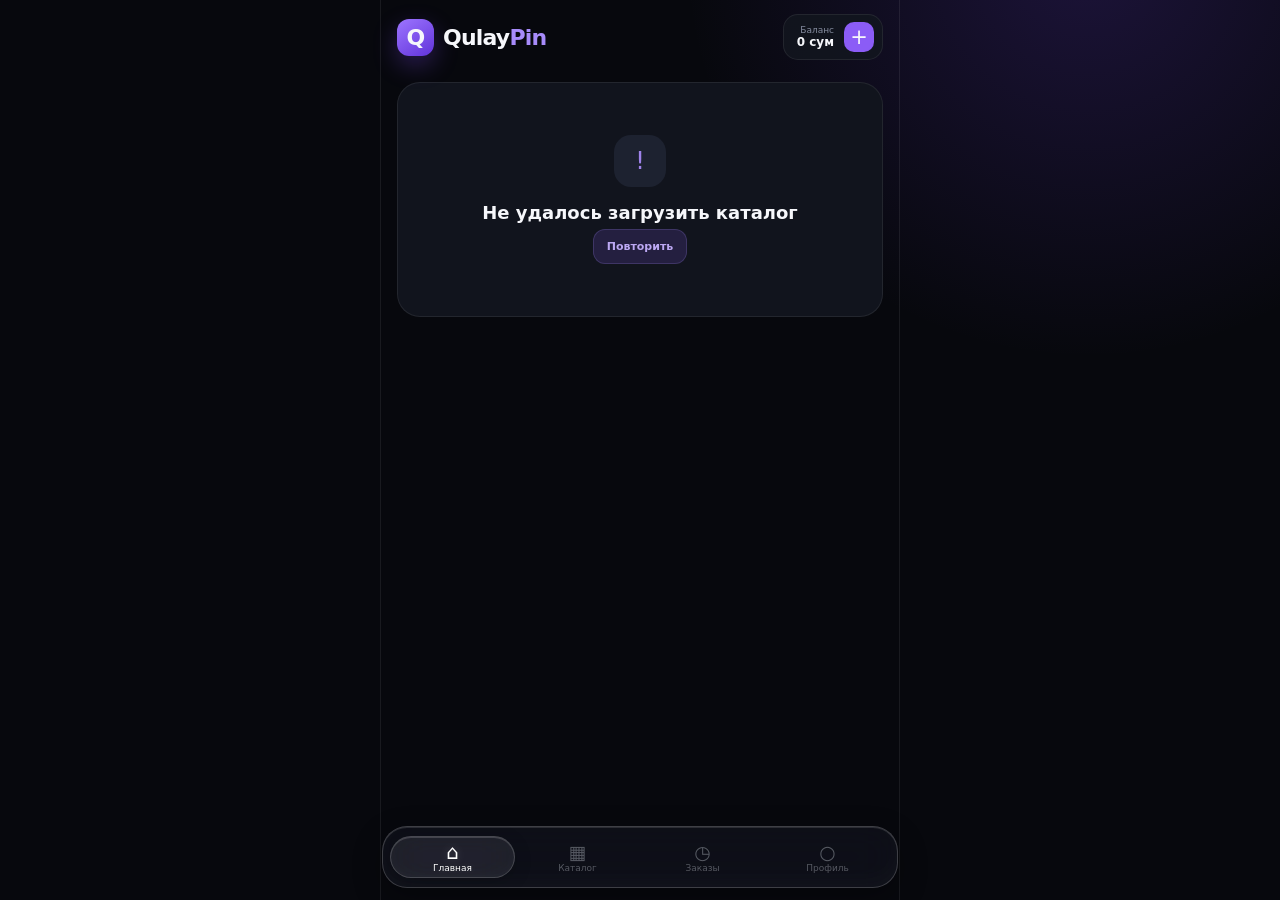
==== static/index.html @ 99e58afe "Initial QulayPin" ====
<!doctype html>
<html lang="ru">
<head>
  <meta charset="UTF-8">
  <meta name="viewport" content="width=device-width,initial-scale=1,maximum-scale=1,user-scalable=no,viewport-fit=cover">
  <meta name="theme-color" content="#07080d">
  <title>QulayPin — игровые пополнения</title>
  <link rel="stylesheet" href="/static/styles.css">
  <link rel="stylesheet" href="/static/navigation.css">
  <link rel="stylesheet" href="/static/animations.css">
  <link rel="stylesheet" href="/static/game-detail.css">
  <link rel="stylesheet" href="/static/checkout.css">
  <link rel="stylesheet" href="/static/profile.css">
  <link rel="stylesheet" href="/static/profile-motion.css">
  <link rel="stylesheet" href="/static/promo-referral.css">
  <link rel="stylesheet" href="/static/mobile-store.css">
  <script src="https://telegram.org/js/telegram-web-app.js"></script>
</head>
<body>
  <div class="app-shell">
    <header class="topbar" id="topbar">
      <button class="brand" data-route="home" aria-label="QulayPin, на главную"><span class="brand-mark">Q</span><span>Qulay<span>Pin</span></span></button>
      <div class="balance-mini"><div><small>Баланс</small><strong id="headerBalance">0 сум</strong></div><button class="add-balance" data-route="topup" aria-label="Пополнить баланс">+</button></div>
    </header>
    <main id="app" aria-live="polite"></main>
    <nav class="bottom-nav" id="bottomNav" aria-label="Основная навигация">
      <span class="nav-bubble" aria-hidden="true"></span>
      <button class="nav-btn active" data-route="home"><span class="nav-icon">⌂</span><small>Главная</small></button>
      <button class="nav-btn" data-route="catalog"><span class="nav-icon">▦</span><small>Каталог</small></button>
      <button class="nav-btn" data-route="orders"><span class="nav-icon">◷</span><small>Заказы</small></button>
      <button class="nav-btn" data-route="profile"><span class="nav-icon">○</span><small>Профиль</small></button>
    </nav>
  </div>
  <div id="toast" class="toast" role="status"></div>
  <script src="/static/app.js"></script>
</body>
</html>
---- static/styles.css ----
:root{--bg:#07080d;--panel:#11141d;--panel2:#171b27;--line:rgba(255,255,255,.075);--text:#f6f7fb;--muted:#858c9f;--purple:#8b5cf6;--green:#39d98a;--safe:env(safe-area-inset-bottom,0px)}*{box-sizing:border-box}html{background:var(--bg)}body{margin:0;min-width:300px;min-height:100vh;background:radial-gradient(circle at 85% -5%,rgba(112,64,232,.2),transparent 28%),var(--bg);color:var(--text);font-family:Inter,system-ui,-apple-system,"Segoe UI",sans-serif;-webkit-font-smoothing:antialiased}button,input{font:inherit}button{color:inherit;cursor:pointer}.app-shell{max-width:540px;min-height:100vh;margin:auto;padding:calc(14px + env(safe-area-inset-top,0px)) 16px calc(104px + var(--safe))}.topbar{display:flex;align-items:center;justify-content:space-between;margin-bottom:22px}.topbar[hidden],.bottom-nav[hidden]{display:none}.brand{display:flex;align-items:center;gap:9px;padding:0;border:0;background:none;font-size:22px;font-weight:850;letter-spacing:-.8px}.brand>span:last-child>span{color:#a78bfa}.brand-mark{display:grid;width:37px;height:37px;place-items:center;border-radius:12px;background:linear-gradient(145deg,#9d75ff,#6133da);box-shadow:0 9px 25px #7d4cf14d}.balance-mini{display:flex;align-items:center;gap:10px;padding:7px 8px 7px 13px;border:1px solid var(--line);border-radius:15px;background:#13161fd1}.balance-mini div{display:flex;flex-direction:column;align-items:flex-end}.balance-mini small{font-size:9px;color:var(--muted)}.balance-mini strong{font-size:12px}.add-balance{width:30px;height:30px;border:0;border-radius:10px;background:var(--purple);font-size:21px}.page{animation:page-in .22s ease}.hero{position:relative;min-height:225px;overflow:hidden;padding:24px 21px;border:1px solid #9774ff2e;border-radius:28px;background:linear-gradient(125deg,#171b28,#121522 54%,#251947);box-shadow:0 24px 65px #0005}.hero-content{position:relative;z-index:2;max-width:72%}.pill{display:inline-flex;padding:6px 9px;border:1px solid #ffffff17;border-radius:99px;background:#ffffff0e;color:#c8c4da;font-size:9px;font-weight:800;letter-spacing:.1em}.hero h1{margin:17px 0 8px;font-size:34px;line-height:.97;letter-spacing:-1.7px}.hero h1 em{color:#ad91ff;font-style:normal}.hero p{max-width:205px;margin:0;color:#a5aabd;font-size:12px;line-height:1.45}.hero-action{display:flex;align-items:center;gap:4px;margin-top:19px;padding:0;border:0;background:none;color:#c1adff;font-size:12px;font-weight:750}.hero-action svg{width:16px}.hero-art{position:absolute;inset:0 0 0 58%}.hero-q{position:absolute;right:21px;bottom:29px;display:grid;width:83px;height:83px;place-items:center;border:1px solid #ffffff2e;border-radius:28px;background:linear-gradient(145deg,#9c72ff,#5830d2);box-shadow:0 24px 50px #592dcc7a;font-size:43px;font-weight:900;transform:rotate(7deg)}.orb{position:absolute;border-radius:50%}.orb-one{width:145px;height:145px;right:-38px;top:-32px;background:#754df53b}.orb-two{width:42px;height:42px;left:2px;top:50px;background:#448dff30}.section-heading{display:flex;align-items:flex-end;justify-content:space-between;margin:27px 2px 14px}.section-heading.compact{margin-top:25px}.section-heading span,.page-heading>span,.sub-header small,.currency-card small{color:#777f95;font-size:9px;font-weight:850;letter-spacing:.16em}.section-heading h2{margin:4px 0 0;font-size:22px}.section-heading button{padding:7px;border:0;background:none;color:#a88bff;font-size:12px;font-weight:700}.catalog-grid{display:grid;grid-template-columns:repeat(2,minmax(0,1fr));gap:12px}.game-card{min-width:0;padding:9px;border:1px solid var(--line);border-radius:22px;background:linear-gradient(#141824,#0f121a);text-align:left;box-shadow:0 13px 30px #0003;transition:.16s}.game-card:active{transform:scale(.975);border-color:#8b5cf680}.game-cover{position:relative;height:118px;overflow:hidden;border-radius:16px;background:linear-gradient(135deg,#242b40,#11151e)}.game-cover:before{content:"";position:absolute;inset:0;background:radial-gradient(circle at 80% 10%,#8b5cf68c,transparent 45%),linear-gradient(140deg,#1c2640,#161224)}.game-cover img{position:absolute;z-index:2;width:100%;height:100%;object-fit:cover;opacity:0;transition:.25s}.game-cover.loaded img{opacity:1}.game-cover.loaded .cover-fallback{display:none}.cover-fallback{position:absolute;z-index:1;inset:0;display:flex;flex-direction:column;align-items:center;justify-content:center}.cover-fallback b{max-width:90%;font-size:17px;font-weight:900;text-align:center}.cover-fallback span{margin-top:4px;color:#9485bc;font-size:7px;letter-spacing:.22em}.game-card-info{display:flex;align-items:center;justify-content:space-between;padding:12px 3px 4px}.game-card-info>span{display:flex;min-width:0;flex-direction:column}.game-card-info strong{overflow:hidden;font-size:13px;text-overflow:ellipsis;white-space:nowrap}.game-card-info small{margin-top:3px;color:var(--muted);font-size:10px}.game-card-info i{display:grid;flex:0 0 27px;height:27px;place-items:center;border-radius:9px;background:#1c2130;color:#9b83e8}.game-card-info svg,.hero-action svg,.menu-list svg{width:15px;fill:none;stroke:currentColor;stroke-width:2}.trust-strip,.safe-card{display:flex;align-items:center;gap:12px;margin-top:18px;padding:15px;border:1px solid #39d98a1f;border-radius:18px;background:#39d98a0b}.trust-strip>span,.safe-card>span{display:grid;flex:0 0 38px;height:38px;place-items:center;border-radius:13px;background:#39d98a1c;color:var(--green)}.trust-strip svg,.safe-card svg{width:20px;fill:none;stroke:currentColor;stroke-width:1.8}.trust-strip div,.currency-card>div:last-child{display:flex;flex-direction:column}.trust-strip strong,.safe-card strong{font-size:12px}.trust-strip small,.safe-card p{margin:3px 0 0;color:var(--muted);font-size:9px}.page-heading{margin:7px 2px 23px}.page-heading h1,.sub-header h1{margin:4px 0 3px;font-size:29px;letter-spacing:-1px}.page-heading p{margin:0;color:var(--muted);font-size:12px}.sub-header{display:flex;align-items:center;gap:13px;margin:4px 0 19px}.sub-header h1{font-size:23px}.back-btn{display:grid;width:42px;height:42px;place-items:center;border:1px solid var(--line);border-radius:14px;background:var(--panel)}.back-btn svg{width:20px;fill:none;stroke:currentColor;stroke-width:2}.detail-page>.game-cover.large{height:218px;border:1px solid var(--line);border-radius:26px}.game-cover.large .cover-fallback b{font-size:31px}.currency-card{display:flex;align-items:center;gap:13px;margin-top:13px;padding:15px;border:1px solid var(--line);border-radius:19px;background:var(--panel)}.currency-icon{display:grid;flex:0 0 45px;height:45px;place-items:center;border-radius:15px;background:linear-gradient(145deg,#7545eb,#4f32a9);font-size:21px}.currency-card strong{margin-top:2px;font-size:14px}.currency-card p{margin:3px 0 0;color:var(--muted);font-size:10px}.package-grid{display:grid;grid-template-columns:1fr 1fr;gap:10px}.package{position:relative;min-height:82px;padding:14px;border:1px solid var(--line);border-radius:17px;background:var(--panel);text-align:left}.package strong,.package small{display:block}.package strong{padding-right:20px;font-size:13px}.package small{margin-top:7px;color:#9ba2b4;font-size:11px}.package.selected{border-color:#9b73ff;background:#7f4df130;box-shadow:inset 0 0 0 1px #8357eb}.package-check{position:absolute;right:10px;top:10px;display:none;width:20px;height:20px;place-items:center;border-radius:50%;background:var(--purple)}.package.selected .package-check{display:grid}.package-check svg{width:12px;fill:none;stroke:#fff;stroke-width:3}.safe-card{margin:17px 0;border-color:var(--line);background:#0e1218}.safe-card p{line-height:1.4}.primary{display:flex;width:100%;align-items:center;justify-content:space-between;padding:17px 18px;border:0;border-radius:17px;background:linear-gradient(135deg,#9569ff,#6939df);box-shadow:0 14px 35px #6036d545;font-size:14px;font-weight:850}.primary span{font-size:11px;opacity:.8}.primary:disabled{background:#1b1f2a;box-shadow:none;color:#62697a}.order-summary{display:flex;align-items:center;gap:13px;padding:10px;border:1px solid var(--line);border-radius:20px;background:var(--panel)}.order-summary .game-cover{flex:0 0 76px;height:76px}.order-summary>div:last-child{display:flex;min-width:0;flex-direction:column}.order-summary small{color:var(--muted);font-size:10px}.order-summary strong{margin:3px 0;font-size:15px}.order-summary span{color:#b89fff;font-size:12px;font-weight:750}.form-section{margin-top:22px}.form-section>label{display:block;margin-bottom:9px;font-size:12px;font-weight:800}.form-section input{width:100%;padding:16px;border:1px solid var(--line);outline:0;border-radius:16px;background:#0e1119;color:#fff;font-size:15px}.form-section input:focus{border-color:#895def;box-shadow:0 0 0 3px #895def1a}.form-section input.invalid{border-color:#ef5f73}.form-section>p{margin:7px 3px 0;color:#72798b;font-size:9px}.payment-list{display:flex;flex-direction:column;gap:8px}.payment-method{display:flex;align-items:center;padding:12px;border:1px solid var(--line);border-radius:16px;background:var(--panel);text-align:left}.payment-method>b{display:grid;width:43px;height:35px;place-items:center;border-radius:10px;background:#202535;color:#c3b4ed;font-size:10px}.payment-method>span{display:flex;flex:1;flex-direction:column;margin-left:11px;font-size:12px;font-weight:750}.payment-method small{margin-top:2px;color:var(--muted);font-size:9px}.payment-method i{display:grid;width:21px;height:21px;place-items:center;border:1px solid #3a3f4e;border-radius:50%}.payment-method i svg{display:none;width:12px;fill:none;stroke:#fff;stroke-width:3}.payment-method.selected{border-color:#7650d5;background:#7045d31c}.payment-method.selected i{border-color:var(--purple);background:var(--purple)}.payment-method.selected i svg{display:block}.total-row{display:flex;align-items:center;justify-content:space-between;margin:22px 1px 12px}.total-row span{color:var(--muted);font-size:12px}.total-row strong{font-size:22px}.demo-note{text-align:center;color:#646b7d;font-size:9px}.orders-list{display:flex;flex-direction:column;gap:11px}.order-card{padding:16px;border:1px solid var(--line);border-radius:20px;background:linear-gradient(145deg,#141823,#10131b)}.order-head,.order-package,.order-meta{display:flex;align-items:center;justify-content:space-between;gap:10px}.order-head>span{color:#6f778a;font-size:9px;font-weight:800}.status{padding:5px 8px;border-radius:99px;background:#ffb4541a;color:#ffb454;font-size:9px}.status-completed,.status-paid{background:#39d98a1a;color:var(--green)}.status-cancelled,.status-failed{color:#ef6e80}.order-card h3{margin:15px 0 8px;font-size:16px}.order-package{padding:11px 0;border-block:1px solid var(--line);font-size:11px}.order-package span{color:#abb1bf}.order-meta{align-items:flex-end;padding-top:11px;color:#747b8e;font-size:9px}.order-meta span{display:flex;flex-direction:column}.order-meta b{margin-top:2px;color:#adb3c1}.profile-card{display:flex;align-items:center;gap:14px;padding:17px;border:1px solid var(--line);border-radius:22px;background:var(--panel)}.avatar{display:grid;flex:0 0 58px;height:58px;place-items:center;border-radius:19px;background:linear-gradient(145deg,#9870fa,#5732bf);font-size:24px;font-weight:900}.profile-card h2{margin:0;font-size:18px}.profile-card p,.profile-card small{display:block;margin:2px 0 0;color:var(--muted);font-size:10px}.wallet{display:flex;align-items:center;justify-content:space-between;margin-top:12px;padding:18px;border:1px solid #8056e638;border-radius:22px;background:linear-gradient(135deg,#181a28,#251b3d)}.wallet div{display:flex;flex-direction:column}.wallet small{color:#8a819e;font-size:9px}.wallet strong{font-size:22px}.wallet button,.secondary{padding:10px 13px;border:1px solid #a78bfa33;border-radius:12px;background:#8b5cf629;color:#bca8f3;font-size:11px;font-weight:750}.menu-list{overflow:hidden;margin-top:13px;border:1px solid var(--line);border-radius:21px}.menu-list button{display:flex;width:100%;align-items:center;padding:13px;border:0;border-bottom:1px solid var(--line);background:var(--panel);text-align:left}.menu-list button:last-child{border:0}.menu-list i{display:grid;width:36px;height:36px;place-items:center;border-radius:12px;background:#1b2030;color:#a78bfa;font-style:normal}.menu-list span{display:flex;flex:1;flex-direction:column;margin-left:11px}.menu-list strong{font-size:12px}.menu-list small{color:var(--muted);font-size:9px}.menu-list>button>svg{width:16px;color:#62697a}.app-version{text-align:center;margin-top:20px;color:#4e5565;font-size:9px}.bottom-nav{position:fixed;z-index:20;left:50%;bottom:calc(10px + var(--safe));display:grid;width:min(calc(100% - 24px),516px);grid-template-columns:repeat(4,1fr);padding:7px;border:1px solid var(--line);border-radius:21px;background:#10131be6;box-shadow:0 15px 45px #0007;backdrop-filter:blur(20px);transform:translateX(-50%)}.nav-btn{padding:6px 2px;border:0;border-radius:14px;background:none;color:#666e80}.nav-icon{display:block;height:21px;font-size:19px}.nav-btn small{font-size:9px}.nav-btn.active{background:#7d52e71f;color:#ae91fa}.empty-state{padding:52px 20px;text-align:center;border:1px solid var(--line);border-radius:23px;background:var(--panel)}.empty-state>div{display:grid;width:52px;height:52px;margin:auto;place-items:center;border-radius:17px;background:#1d2230;color:#9f83ea;font-size:24px}.empty-state h2{margin:15px 0 6px;font-size:18px}.empty-state p{margin:0 0 17px;color:var(--muted);font-size:11px}.skeleton{height:150px;border-radius:22px;background:linear-gradient(90deg,#11141d,#1b1f2b,#11141d);background-size:200%;animation:shimmer 1.2s infinite}.skeleton.short{height:80px;margin-top:12px}.toast{position:fixed;z-index:50;left:50%;bottom:calc(92px + var(--safe));max-width:calc(100% - 32px);padding:11px 15px;border:1px solid var(--line);border-radius:13px;background:#222633;box-shadow:0 15px 35px #0006;font-size:11px;opacity:0;pointer-events:none;transform:translate(-50%,15px);transition:.2s;white-space:nowrap}.toast.show{opacity:1;transform:translate(-50%,0)}svg{stroke-linecap:round;stroke-linejoin:round}@keyframes page-in{from{opacity:0;transform:translateY(4px)}}@keyframes shimmer{to{background-position:-200%}}@media(min-width:541px){.app-shell{border-inline:1px solid var(--line)}.game-cover{height:145px}.detail-page>.game-cover.large{height:270px}}@media(max-width:350px){.app-shell{padding-inline:12px}.hero{padding:20px 17px}.hero h1{font-size:30px}.game-cover{height:100px}.balance-mini div{display:none}}
---- static/navigation.css ----
/* Floating iOS-inspired Liquid Glass navigation. */
.app-shell{padding-bottom:calc(116px + var(--safe))}
.bottom-nav{--active-index:0;bottom:calc(12px + var(--safe));grid-template-columns:repeat(4,minmax(0,1fr));padding:7px;border-color:rgba(255,255,255,.2);border-radius:25px;background:rgba(19,22,31,.58);box-shadow:inset 0 1px 0 rgba(255,255,255,.12),inset 0 -8px 22px rgba(255,255,255,.025),0 10px 30px rgba(0,0,0,.28);-webkit-backdrop-filter:blur(20px) saturate(150%);backdrop-filter:blur(20px) saturate(150%);isolation:isolate}
.nav-bubble{position:absolute;z-index:-1;top:9px;bottom:9px;left:7px;width:calc((100% - 14px)/4);border:1px solid rgba(255,255,255,.18);border-radius:999px;background:rgba(255,255,255,.07);box-shadow:inset 0 1px 0 rgba(255,255,255,.16),inset 0 -5px 14px rgba(255,255,255,.025),0 4px 18px rgba(0,0,0,.18);-webkit-backdrop-filter:blur(18px) saturate(140%);backdrop-filter:blur(18px) saturate(140%);transform:translate3d(0,0,0);transform-origin:center;will-change:transform}
.nav-btn{position:relative;z-index:1;min-width:0;padding:7px 2px;border-radius:17px;color:rgba(228,232,241,.62);opacity:.55;transition:transform 320ms cubic-bezier(.16,1,.3,1),color 320ms ease,opacity 320ms ease,text-shadow 320ms ease}.nav-icon{height:22px;transition:transform 320ms cubic-bezier(.16,1,.3,1)}.nav-btn small{display:block;overflow:hidden;text-overflow:ellipsis;white-space:nowrap}.nav-btn.active{background:none;color:#fff;opacity:1;text-shadow:0 0 10px rgba(255,255,255,.2)}.nav-btn.active .nav-icon{transform:scale(1.05)}
---- static/animations.css ----
/* Lightweight shared motion system: compositor-only transforms and opacity. */
:root{--motion-fast:160ms;--motion-normal:260ms;--motion-slow:380ms;--motion-enter:cubic-bezier(.16,1,.3,1);--motion-standard:cubic-bezier(.2,.75,.25,1)}
button{transition:transform var(--motion-fast) var(--motion-enter),opacity var(--motion-fast) ease,filter var(--motion-fast) ease,background-color var(--motion-normal) ease,border-color var(--motion-normal) ease,box-shadow var(--motion-normal) ease;touch-action:manipulation}
button:active:not(:disabled){filter:brightness(.96);transform:scale(.975)}
.nav-btn:active:not(:disabled),.add-balance:active:not(:disabled){transform:scale(.96)}
.nav-btn:active:not(:disabled){transform:scale(.94)}
.stagger-item{opacity:0;animation:card-in 280ms cubic-bezier(.2,.75,.25,1) forwards;animation-delay:var(--stagger,0ms);will-change:transform,opacity}
.order-card{animation:order-in var(--motion-normal) var(--motion-enter) both;animation-delay:var(--stagger,0ms)}
.payment-method{transition:transform var(--motion-fast) var(--motion-enter),background-color var(--motion-normal) ease,border-color var(--motion-normal) ease}
.search{display:flex;align-items:center;gap:9px;margin:-9px 0 16px;padding:0 14px;border:1px solid var(--line);border-radius:16px;background:#0e1119;color:var(--muted)}
.search input{width:100%;padding:14px 0;border:0;outline:0;background:transparent;color:var(--text)}
@keyframes card-in{from{opacity:0;transform:translateY(10px)}to{opacity:1;transform:none}}
@keyframes order-in{from{opacity:0;transform:translate3d(0,6px,0)}to{opacity:1;transform:translate3d(0,0,0)}}
.page.page-enter-right{animation:page-enter-right 300ms cubic-bezier(.16,1,.3,1)}.page.page-enter-left{animation:page-enter-left 300ms cubic-bezier(.16,1,.3,1)}
#app{transition:opacity 150ms ease,transform 150ms cubic-bezier(.16,1,.3,1)}#app.page-exit-right{opacity:0;transform:translate3d(-5px,0,0)}#app.page-exit-left{opacity:0;transform:translate3d(5px,0,0)}
@keyframes page-enter-right{from{opacity:0;transform:translate3d(5px,0,0)}}@keyframes page-enter-left{from{opacity:0;transform:translate3d(-5px,0,0)}}
@media(prefers-reduced-motion:reduce){*,*::before,*::after{scroll-behavior:auto!important;animation-duration:.01ms!important;animation-delay:0ms!important;transition-duration:.01ms!important}.page,.page.game-detail,.page.checkout-page,.order-card,.package,.checkout-page>*{animation:reduced-fade 80ms linear both!important}#app{transition:opacity 80ms linear!important}#app.page-exit-left,#app.page-exit-right{transform:none!important}.nav-btn.active .nav-icon,button:active:not(:disabled){transform:none!important}}
@keyframes reduced-fade{from{opacity:0}to{opacity:1}}

/* Detail and checkout choreography. */
.page.game-detail,.page.checkout-page{animation:detail-in var(--motion-normal) var(--motion-enter) both}
@keyframes detail-in{from{opacity:0;transform:translate3d(0,8px,0)}to{opacity:1;transform:translate3d(0,0,0)}}
.game-detail .detail-visual>.game-cover{animation:banner-in var(--motion-slow) var(--motion-enter) both}
@keyframes banner-in{from{opacity:0;transform:scale(.985)}to{opacity:1;transform:scale(1)}}
.game-detail .detail-visual>.app-icon,.game-detail .game-identity>.app-icon{animation:icon-in var(--motion-slow) var(--motion-enter) 45ms both}
@keyframes icon-in{from{opacity:0;transform:scale(.92)}to{opacity:1;transform:scale(1)}}
.game-detail .sub-header>div,.game-detail .currency-card,.game-detail .section-heading,.game-detail .game-identity>div,.game-detail .game-description,.game-detail .package-heading{animation:copy-in var(--motion-normal) var(--motion-enter) 70ms both}
@keyframes copy-in{from{opacity:0;transform:translate3d(0,5px,0)}to{opacity:1;transform:translate3d(0,0,0)}}
.game-detail .package{animation:package-in var(--motion-normal) var(--motion-enter) both;animation-delay:calc(90ms + var(--stagger,0ms));transition:transform 220ms var(--motion-enter),border-color 240ms ease,background-color 240ms ease,box-shadow 240ms ease}
@keyframes package-in{from{opacity:0;transform:translate3d(0,6px,0)}to{opacity:1;transform:translate3d(0,0,0)}}
.game-detail .package.selection-pop{animation:package-select 240ms var(--motion-enter)}
@keyframes package-select{0%,100%{transform:scale(1)}45%{transform:scale(.97)}}
.package-check{display:grid!important;opacity:0;transform:scale(.7);transition:opacity 240ms ease,transform 240ms var(--motion-enter)}.package.selected .package-check{opacity:1;transform:scale(1)}
.checkout-page>.sub-header{animation:checkout-item var(--motion-normal) var(--motion-enter) both}.checkout-page>.order-summary{animation:checkout-item var(--motion-normal) var(--motion-enter) 35ms both}.checkout-page>.form-section:nth-child(3){animation:checkout-item var(--motion-normal) var(--motion-enter) 70ms both}.checkout-page>.form-section:nth-child(4){animation:checkout-item var(--motion-normal) var(--motion-enter) 105ms both}.checkout-page>.total-row{animation:checkout-item var(--motion-normal) var(--motion-enter) 140ms both}.checkout-page>#payBtn,.checkout-page>.demo-note{animation:checkout-item var(--motion-normal) var(--motion-enter) 175ms both}
@keyframes checkout-item{from{opacity:0;transform:translate3d(0,6px,0)}to{opacity:1;transform:translate3d(0,0,0)}}
.form-section input{transition:border-color 200ms ease,box-shadow 200ms ease,background-color 200ms ease}.form-section input:focus{background:#111622}.form-section input.invalid{animation:input-error 220ms ease;box-shadow:0 0 0 3px rgba(239,95,115,.09)}
@keyframes input-error{0%,100%{transform:translate3d(0,0,0)}45%{transform:translate3d(2px,0,0)}}
.delayed-loader{min-height:220px}.status{transition:color var(--motion-normal) ease,background-color var(--motion-normal) ease,opacity var(--motion-normal) ease}
.game-cover{aspect-ratio:16/10}.game-cover img,.game-cover .cover-image,.app-icon .icon-image{transition:opacity var(--motion-normal) ease}.cover-fallback{transition:opacity var(--motion-normal) ease}.game-cover.loaded .cover-fallback{display:flex;opacity:0;pointer-events:none}
body{-webkit-overflow-scrolling:touch}

/* Local game artwork and resilient placeholders. */
.game-cover .cover-image{position:absolute;z-index:2;width:100%;height:100%;object-fit:cover;opacity:0;transition:opacity .25s}
.game-cover.loaded .cover-image{opacity:1}.game-cover.loaded .cover-fallback{display:none}
.cover-shade{position:absolute;z-index:3;inset:42% 0 0;background:linear-gradient(transparent,rgba(4,5,9,.72));pointer-events:none}.game-cover:not(.loaded) .cover-shade{display:none}
.app-icon{position:relative;display:grid;flex:0 0 42px;width:42px;height:42px;overflow:hidden;place-items:center;border:1px solid rgba(255,255,255,.2);border-radius:13px;background:linear-gradient(145deg,#302451,#171b29);box-shadow:0 7px 18px rgba(0,0,0,.38);color:#d8cdf8;font-size:10px;font-weight:900}
.app-icon .icon-image{position:absolute;z-index:2;width:100%;height:100%;object-fit:cover;opacity:0;transition:opacity .2s}.app-icon.loaded .icon-image{opacity:1}.app-icon.loaded .icon-fallback{display:none}.icon-fallback{position:relative;z-index:1}
.game-card-info{gap:9px}.game-card-info>.app-icon{display:grid}.game-card-copy{display:flex;min-width:0;flex:1;flex-direction:column}.game-card-copy strong{overflow:hidden;text-overflow:ellipsis;white-space:nowrap}
.catalog-list{display:flex;flex-direction:column;gap:9px}.catalog-row{display:flex;width:100%;align-items:center;gap:12px;padding:11px 12px;border:1px solid var(--line);border-radius:17px;background:linear-gradient(145deg,#141823,#10131b);text-align:left}.catalog-row>span:nth-child(2){display:flex;min-width:0;flex:1;flex-direction:column}.catalog-row strong{overflow:hidden;font-size:13px;text-overflow:ellipsis;white-space:nowrap}.catalog-row small{margin-top:3px;color:var(--muted);font-size:10px}.catalog-row>i{display:grid;flex:0 0 27px;height:27px;place-items:center;border-radius:9px;background:#1c2130;color:#9b83e8}.catalog-row svg{width:15px;fill:none;stroke:currentColor;stroke-width:2}
.detail-visual{position:relative}.detail-page .detail-visual>.game-cover.large{height:218px;border:1px solid var(--line);border-radius:26px}.detail-visual>.app-icon{position:absolute;z-index:5;left:18px;bottom:-28px;width:70px;height:70px;border-width:2px;border-radius:20px;box-shadow:0 12px 28px rgba(0,0,0,.55);font-size:14px}.detail-page .currency-card{padding-left:103px;min-height:76px}
@media(min-width:541px){.detail-page .detail-visual>.game-cover.large{height:270px}}
@media(max-width:350px){.game-card-info{gap:6px}.game-card-info>.app-icon{width:36px;height:36px;flex-basis:36px}.game-card-info i{display:none}.detail-page .currency-card{padding-left:96px}}
---- static/game-detail.css ----
.game-detail{padding-bottom:18px}
.game-topbar{display:grid;grid-template-columns:44px minmax(0,1fr) 44px;align-items:center;gap:10px;margin:0 0 16px}.game-topbar h1{overflow:hidden;margin:0;font-size:17px;line-height:1.2;text-align:center;text-overflow:ellipsis;white-space:nowrap}.game-topbar .back-btn{width:44px;height:44px;border-color:rgba(255,255,255,.13);border-radius:50%;background:rgba(24,28,40,.68);box-shadow:inset 0 1px 0 rgba(255,255,255,.08),0 6px 18px rgba(0,0,0,.22);-webkit-backdrop-filter:blur(14px);backdrop-filter:blur(14px)}
.game-detail .detail-visual{overflow:visible}.game-detail .detail-visual>.game-cover.large{width:100%;height:auto;aspect-ratio:2/1;border:1px solid rgba(255,255,255,.1);border-radius:24px;box-shadow:0 18px 42px rgba(0,0,0,.3)}.game-detail .detail-visual>.game-cover.large:after{content:"";position:absolute;z-index:3;inset:48% 0 0;border-radius:inherit;background:linear-gradient(transparent,rgba(4,6,13,.78));pointer-events:none}
.game-identity{position:relative;z-index:5;display:flex;align-items:center;gap:14px;margin:-18px 12px 0;padding:13px 15px;border:1px solid rgba(255,255,255,.1);border-radius:21px;background:rgba(17,21,31,.76);box-shadow:inset 0 1px 0 rgba(255,255,255,.06),0 12px 30px rgba(0,0,0,.24);-webkit-backdrop-filter:blur(18px) saturate(130%);backdrop-filter:blur(18px) saturate(130%)}.game-identity>.app-icon{display:grid;flex:0 0 62px;width:62px;height:62px;border-radius:17px}.game-identity>div{min-width:0}.game-identity h2{margin:0;font-size:19px;line-height:1.15;letter-spacing:-.35px}.game-identity p{margin:6px 0 0;color:#9299aa;font-size:11px;font-weight:700}
.game-description{margin:17px 5px 0;color:#9ba2b3;font-size:12px;line-height:1.55}.package-heading{margin:25px 2px 13px}.package-heading span{color:#777f95;font-size:9px;font-weight:850;letter-spacing:.16em}.package-heading h2{margin:4px 0 0;font-size:22px}
.game-detail .package-grid{grid-template-columns:repeat(2,minmax(0,1fr));gap:10px}.game-detail .package{display:flex;min-width:0;min-height:132px;flex-direction:column;align-items:flex-start;justify-content:flex-end;padding:14px;border-color:rgba(255,255,255,.09);border-radius:20px;background:linear-gradient(145deg,rgba(24,29,42,.9),rgba(14,18,27,.92));box-shadow:inset 0 1px 0 rgba(255,255,255,.035),0 8px 22px rgba(0,0,0,.15);overflow:hidden}.package-currency{display:grid;width:30px;height:30px;margin-bottom:auto;place-items:center;border:1px solid rgba(166,142,255,.18);border-radius:10px;background:rgba(126,91,224,.1);color:#b8a4ff;font-size:16px}.game-detail .package strong{max-width:100%;padding:0;font-size:20px;line-height:1.05;overflow-wrap:anywhere}.package-unit{display:block;max-width:100%;margin-top:3px;overflow-wrap:anywhere;color:#8f97a9;font-size:10px;line-height:1.2}.game-detail .package small{margin-top:10px;color:#f2f3f8;font-size:12px;font-weight:750}.game-detail .package.selected{border-color:rgba(139,111,246,.72);background:linear-gradient(145deg,rgba(91,67,165,.25),rgba(26,29,44,.92));box-shadow:inset 0 0 0 1px rgba(171,148,255,.11),inset 0 1px 12px rgba(130,97,235,.08),0 9px 25px rgba(28,19,61,.24)}.game-detail .package-check{right:11px;top:11px;width:22px;height:22px;background:linear-gradient(145deg,#9474ee,#6650c9)}.game-detail .package:focus-visible{outline:2px solid rgba(174,153,255,.9);outline-offset:3px}
.game-safety{margin:15px 0 12px;border-color:rgba(111,132,196,.15);background:linear-gradient(135deg,rgba(37,45,68,.34),rgba(17,21,31,.72))}.game-safety>span{background:rgba(103,120,213,.12);color:#9caefa}.game-safety p{font-size:10px;line-height:1.45}
.detail-cta{position:sticky;z-index:10;bottom:calc(10px + env(safe-area-inset-bottom,0px));padding-top:8px}.detail-cta:before{content:"";position:absolute;z-index:-1;inset:-18px -8px -10px;background:linear-gradient(transparent,rgba(7,8,13,.9) 45%)}.detail-cta .primary{min-height:55px;border:1px solid rgba(255,255,255,.11);box-shadow:inset 0 1px 0 rgba(255,255,255,.14),0 14px 35px rgba(71,44,150,.34)}.detail-cta .primary:disabled{cursor:default;opacity:.45;filter:none}
@media(min-width:390px){.game-detail .package-grid{grid-template-columns:repeat(3,minmax(0,1fr))}.game-detail .package{min-height:136px}}
@media(max-width:350px){.game-detail .detail-visual>.game-cover.large{border-radius:21px}.game-identity{margin-inline:7px;padding:11px 12px}.game-identity>.app-icon{flex-basis:56px;width:56px;height:56px;border-radius:16px}.game-identity h2{font-size:17px}.game-detail .package{min-height:128px;padding:12px}.game-detail .package strong{font-size:18px}.game-detail .package small{font-size:11px}}
@media(prefers-reduced-motion:reduce){.game-detail .package,.game-identity,.detail-visual,.detail-cta{animation-delay:0ms!important}}
---- static/checkout.css ----
.category-tabs{display:flex;gap:7px;margin:12px 0 15px;overflow:auto}.category-tabs button{flex:none;padding:9px 12px;border:1px solid var(--line);border-radius:99px;background:#11141d;color:var(--muted);font-size:10px}.category-tabs button.active{border-color:#8b5cf680;background:#8b5cf626;color:#d7caff}.checkout-field{margin-top:15px}.checkout-field:first-child{margin-top:0}.checkout-field label{display:block;margin-bottom:8px;font-size:12px;font-weight:800}.checkout-field p{margin:6px 3px 0;color:#72798b;font-size:9px}.field-error{display:block;min-height:13px;margin:4px 3px;color:#da7180;font-size:9px}.id-help{padding:4px 2px;border:0;background:none;color:#ad91ff;font-size:10px}.payment-method.disabled{opacity:.45}.order-total{margin:20px 0 12px;padding:17px;border:1px solid var(--line);border-radius:20px;background:var(--panel)}.order-total h2{margin:0 0 13px;font-size:16px}.order-total p,.order-total>div{display:flex;justify-content:space-between;gap:14px;margin:8px 0;color:var(--muted);font-size:11px}.order-total p b{color:#d7dae3;text-align:right}.order-total>div{margin-top:14px;padding-top:13px;border-top:1px solid var(--line);color:#fff}.bottom-sheet{position:fixed;z-index:60;left:50%;bottom:0;width:min(540px,100%);padding:25px 22px calc(25px + var(--safe));border-radius:25px 25px 0 0;background:#171b27f7;box-shadow:0 -20px 60px #0009;transform:translateX(-50%)}.bottom-sheet[hidden]{display:none}.bottom-sheet button{float:right;width:34px;height:34px;border:0;border-radius:50%;background:#292e3c}.bottom-sheet p{color:#a0a6b5;font-size:12px;line-height:1.6}.order-title{display:flex;align-items:center;gap:10px;margin-top:13px}.order-title h3{margin:0}.order-icon{width:34px;height:34px;overflow:hidden;border-radius:10px}.order-icon img{width:100%;height:100%;object-fit:cover}.status-waiting_payment{background:#a78bfa1a;color:#bba6fa}
---- static/profile.css ----
.profile-page{animation:profile-in .28s ease both}.profile-card{background:linear-gradient(145deg,rgba(27,31,45,.88),rgba(15,18,27,.92));backdrop-filter:blur(18px)}.avatar{position:relative;overflow:hidden}.avatar img{position:absolute;inset:0;width:100%;height:100%;object-fit:cover}.user-status{display:inline-block;margin-top:6px;padding:4px 7px;border-radius:99px;background:#8b5cf61c;color:#b9a4fa;font-size:8px}.balance-card{margin-top:13px;padding:19px;border:1px solid #9672ef38;border-radius:24px;background:linear-gradient(135deg,rgba(32,29,51,.9),rgba(18,23,36,.86));box-shadow:inset 0 1px #ffffff0c,0 18px 40px #0003;animation:balance-in .3s ease both}.balance-card>span{color:#9b91ad;font-size:10px;font-weight:800;letter-spacing:.12em;text-transform:uppercase}.balance-card>div{display:grid;grid-template-columns:1fr 1fr;gap:10px;margin:16px 0}.balance-card section{display:flex;min-width:0;flex-direction:column}.balance-card section+section{padding-left:15px;border-left:1px solid var(--line)}.balance-card small{color:var(--muted);font-size:9px}.balance-card strong{margin-top:4px;font-size:21px}.balance-card button,.sheet-primary{padding:10px 14px;border:1px solid #a78bfa38;border-radius:12px;background:#8b5cf62b;color:#c5b4f5;font-size:11px;font-weight:800}.quick-actions{display:grid;grid-template-columns:repeat(3,1fr);gap:8px;margin:12px 0}.quick-actions button{display:flex;min-height:76px;flex-direction:column;align-items:center;justify-content:center;gap:8px;border:1px solid var(--line);border-radius:18px;background:rgba(18,22,32,.82);color:#ad91ff;font-size:18px}.quick-actions span{color:#d8dae3;font-size:9px;font-weight:750}.profile-page .menu-list button{min-height:61px;animation:profile-row .25s ease both}.profile-page .menu-list button:nth-child(2){animation-delay:25ms}.profile-page .menu-list button:nth-child(3){animation-delay:50ms}.profile-page .menu-list button:nth-child(4){animation-delay:75ms}.profile-sheet{position:fixed;z-index:70;left:50%;bottom:0;width:min(540px,100%);padding:25px 20px calc(25px + var(--safe));border:1px solid var(--line);border-radius:26px 26px 0 0;background:rgba(20,24,35,.97);box-shadow:0 -24px 70px #000b;backdrop-filter:blur(22px);transform:translateX(-50%);animation:sheet-up .25s ease}.sheet-close{float:right;width:36px;height:36px;border:0;border-radius:50%;background:#292e3c}.profile-sheet h2{margin:5px 0 9px}.profile-sheet p{color:#969dad;font-size:11px;line-height:1.55}.profile-sheet>input{width:100%;margin:9px 0;padding:15px;border:1px solid var(--line);outline:0;border-radius:14px;background:#0d1119;color:#fff}.profile-sheet>input:focus{border-color:#8b5cf6}.sheet-primary{width:100%;min-height:45px}.sheet-message{min-height:18px;color:#75d5a6!important}.sheet-message.error{color:#dd7886!important}.soon-list{display:flex;flex-direction:column;gap:7px}.soon-list span,.ref-code{display:flex;align-items:center;justify-content:space-between;padding:13px;border:1px solid var(--line);border-radius:14px;background:#10141d;font-size:11px}.soon-list b{color:#8e95a6;font-size:9px}.ref-code strong{font-size:20px;letter-spacing:.08em}.ref-code button{padding:8px;border:0;border-radius:9px;background:#8b5cf62c;color:#bba6fa}.order-filters{display:flex;gap:7px;margin:-8px 0 16px;overflow:auto;scrollbar-width:none}.order-filters button{flex:none;padding:8px 11px;border:1px solid var(--line);border-radius:99px;background:#11151e;color:#8f96a7;font-size:9px}.order-filters button.active{border-color:#8b5cf660;background:#8b5cf620;color:#d5c9f7}.order-card{display:block;width:100%;color:inherit;text-align:left}.status-created{background:#ffffff0c;color:#9ea4b2}.status-waiting_payment{background:#d89a4b1c;color:#d5a563}.status-processing{background:#568bda1c;color:#78a5e4}.status-expired,.status-failed,.status-cancelled{background:#d05c6d17;color:#cf7a87}.order-detail-card{padding:18px;border:1px solid var(--line);border-radius:23px;background:linear-gradient(145deg,#171b27,#10131b)}.order-detail-card>.status{display:inline-block;margin:16px 0}.order-detail-card h2{margin:0;font-size:18px}.order-detail-card p{margin:4px 0;color:var(--muted);font-size:11px}.order-detail-card dl{margin:0}.order-detail-card dl>div{display:flex;justify-content:space-between;gap:15px;padding:12px 0;border-top:1px solid var(--line);font-size:11px}.order-detail-card dt{color:var(--muted);text-transform:capitalize}.order-detail-card dd{margin:0;text-align:right}.order-card .order-icon img{opacity:1}.order-card:active,.quick-actions button:active,.menu-list button:active{transform:scale(.985)}
@keyframes profile-in{from{opacity:0;transform:translateY(6px)}}@keyframes balance-in{from{opacity:0;transform:scale(.98)}}@keyframes profile-row{from{opacity:0;transform:translateY(5px)}}@keyframes sheet-up{from{opacity:0;transform:translate(-50%,12px)}}
@media(max-width:350px){.balance-card strong{font-size:18px}.quick-actions button{min-height:70px}.order-filters{margin-inline:-4px}}
@media(prefers-reduced-motion:reduce){.profile-page,.balance-card,.profile-page .menu-list button,.profile-sheet{animation:none!important}.status{transition:none!important}}
---- static/profile-motion.css ----
.status{transition:opacity 200ms ease,transform 200ms ease}.status.status-updating{animation:status-update 200ms ease}@keyframes status-update{50%{opacity:.45;transform:scale(.96)}}
@media(prefers-reduced-motion:reduce){.status,.status.status-updating{animation:none!important;transition:none!important}}
---- static/promo-referral.css ----
.ref-stats{display:grid;grid-template-columns:repeat(3,1fr);gap:6px;margin-top:12px}.ref-stats span{display:flex;min-width:0;flex-direction:column;padding:9px;border:1px solid var(--line);border-radius:11px;color:var(--muted);font-size:8px}.ref-stats b{margin-top:4px;overflow:hidden;color:#fff;font-size:11px;text-overflow:ellipsis}.balance-card>div{grid-template-columns:1fr}.balance-card section+section{border:0}
@media(max-width:350px){.ref-stats{grid-template-columns:1fr}}
---- static/mobile-store.css ----
/* Mobile-first home catalog and safe top-up flow. */
html,body{overflow-x:hidden}body{min-height:100dvh;min-height:var(--tg-viewport-height,100dvh)}.app-shell{width:100%;max-width:520px;min-height:100dvh;min-height:var(--tg-viewport-height,100dvh)}
.home-greeting{margin:4px 2px 15px}.home-greeting small{color:var(--muted);font-size:10px}.home-greeting h1{margin:3px 0 0;font-size:24px;letter-spacing:-.8px}.home-balance,.topup-balance{display:flex;align-items:center;justify-content:space-between;padding:16px 17px;border:1px solid #9774ff38;border-radius:21px;background:linear-gradient(135deg,#181b29,#251a40);box-shadow:0 16px 40px #0004}.home-balance div,.topup-balance{flex-direction:column;align-items:flex-start}.home-balance small,.topup-balance small{color:#9a93aa;font-size:10px}.home-balance strong,.topup-balance strong{margin-top:3px;font-size:22px}.home-balance button{padding:11px 13px;border:1px solid #b39bff35;border-radius:13px;background:#8b5cf631;color:#c9b9ff;font-size:11px;font-weight:800}.home-search{margin:15px 0 0}.home-heading{margin:22px 2px 15px}.home-heading h2{font-size:20px}
.home-page .catalog-grid{grid-template-columns:repeat(3,minmax(0,1fr));column-gap:10px;row-gap:21px}.home-page .game-card{display:flex;min-width:0;align-items:center;flex-direction:column;padding:0;border:0;border-radius:0;background:none;box-shadow:none;text-align:center}.home-page .game-card .app-icon{width:clamp(68px,20vw,82px);height:clamp(68px,20vw,82px);flex-basis:auto;border-radius:21px;box-shadow:0 10px 25px #0007}.game-card-name{display:-webkit-box;overflow:hidden;width:100%;margin-top:8px;padding:0 2px;-webkit-box-orient:vertical;-webkit-line-clamp:2;font-size:11px;font-weight:750;line-height:1.25;text-align:center}.home-page .game-card:active{transform:none}.home-page .game-card:active .app-icon{transform:scale(.94)}
.topup-page{animation:topup-in .24s ease both}.topup-balance{margin-bottom:24px}.topup-section{margin-top:22px}.topup-section h2,.topup-section>label{display:block;margin:0 0 10px;font-size:13px;font-weight:800}.amount-grid{display:grid;grid-template-columns:repeat(2,minmax(0,1fr));gap:9px}.amount-grid button{padding:14px 8px;border:1px solid var(--line);border-radius:15px;background:var(--panel);font-size:12px;font-weight:750}.amount-grid button.selected{border-color:#a681ff;background:#8154e82e;box-shadow:0 0 0 1px #8b5cf63d;transform:scale(.98)}.topup-section input{width:100%;padding:15px;border:1px solid var(--line);outline:0;border-radius:15px;background:#0e1119;color:var(--text)}.topup-section input:focus{border-color:#8b5cf6}.topup-section>small{display:block;min-height:14px;margin:6px 2px 0;color:#ef8290;font-size:9px}.topup-method{display:flex;width:100%;align-items:center;padding:13px;border:1px solid var(--line);border-radius:18px;background:var(--panel);text-align:left}.topup-method>b{display:grid;width:43px;height:43px;place-items:center;border-radius:13px;background:#7245db2e;color:#bba4ff}.topup-method>span{display:flex;min-width:0;flex:1;flex-direction:column;margin-left:12px}.topup-method strong{font-size:13px}.topup-method small{margin-top:3px;color:var(--muted);font-size:10px}.topup-method svg{width:18px;fill:none;stroke:currentColor;stroke-width:2}.topup-method:disabled{opacity:.48}.payment-summary,.payment-info{padding:17px;border:1px solid var(--line);border-radius:20px;background:var(--panel)}.payment-summary p{display:flex;justify-content:space-between;margin:0;padding:10px 0;border-bottom:1px solid var(--line);font-size:11px}.payment-summary p:last-child{border:0}.payment-summary span{color:var(--muted)}.payment-info{display:flex;gap:13px;margin:14px 0 18px;background:#ffffff08;backdrop-filter:blur(16px)}.payment-info>svg{flex:0 0 25px;width:25px;fill:none;stroke:#a98dff;stroke-width:1.8}.payment-info h2{margin:0;font-size:14px}.payment-info p{margin:6px 0 0;color:var(--muted);font-size:10px;line-height:1.5}.provider-note{text-align:center;color:var(--muted);font-size:10px}@keyframes topup-in{from{opacity:0;transform:translateY(6px)}}
@media(max-width:350px){.home-page .catalog-grid{column-gap:6px}.home-page .game-card .app-icon{width:64px;height:64px;border-radius:18px}.game-card-name{font-size:10px}}
@media(prefers-reduced-motion:reduce){.topup-page{animation:reduced-fade 80ms linear both!important}.home-page .game-card:active .app-icon{transform:none!important}}
.app-splash,.telegram-required{display:flex;min-height:calc(var(--tg-viewport-height,100dvh) - 150px);align-items:center;justify-content:center;flex-direction:column;text-align:center}.app-splash .brand-mark,.telegram-required .brand-mark{margin-bottom:12px}.app-splash strong{font-size:20px}.app-splash small,.telegram-required p{margin-top:7px;color:var(--muted);font-size:11px}.telegram-required h1{max-width:290px;margin:4px 0;font-size:24px}.telegram-required p{max-width:280px;line-height:1.5}
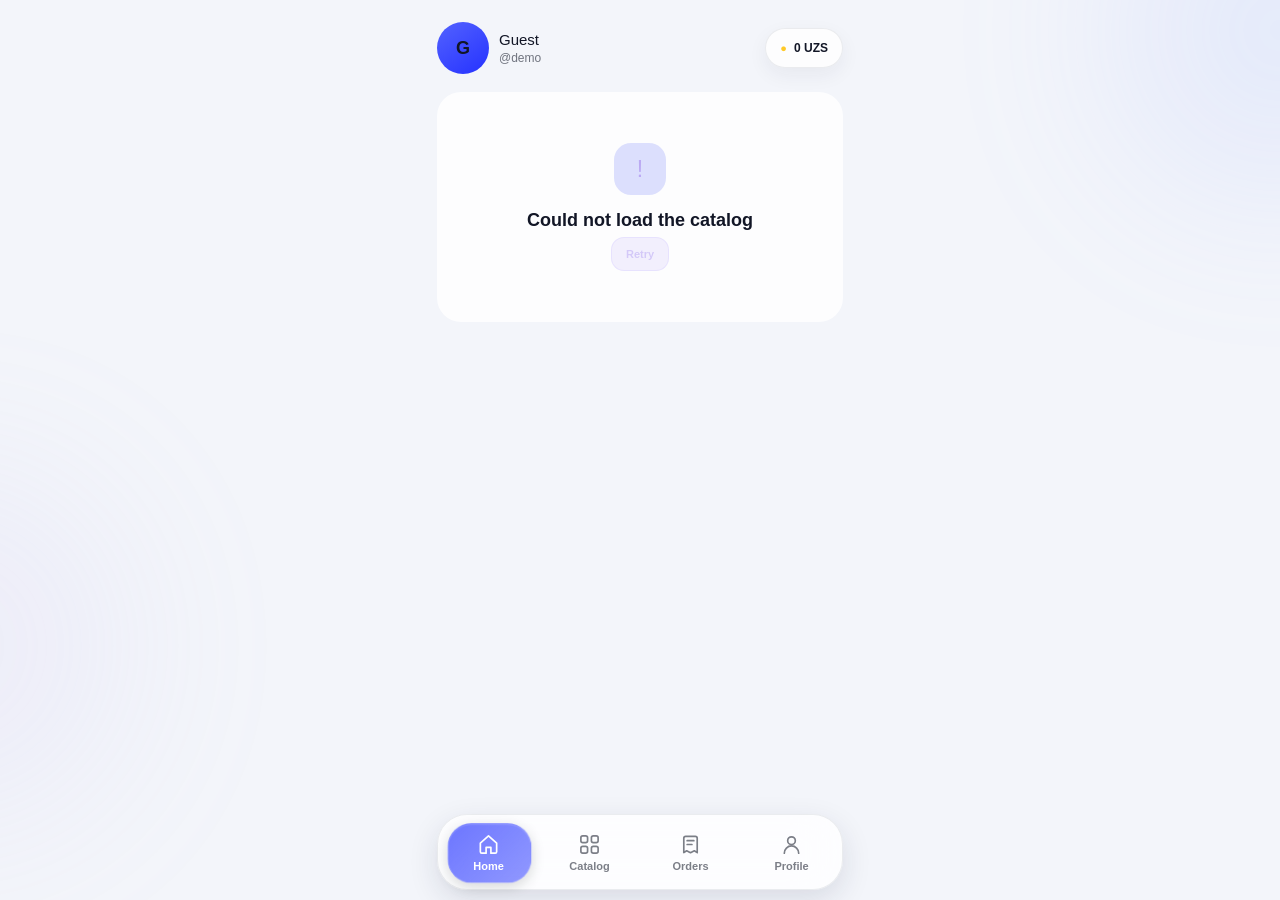
==== commit cdf5e29e: "Update QulayPin frontend" ====
--- a/static/index.html
+++ b/static/index.html
@@ -3,32 +3,31 @@
 <head>
   <meta charset="UTF-8">
   <meta name="viewport" content="width=device-width,initial-scale=1,maximum-scale=1,user-scalable=no,viewport-fit=cover">
-  <meta name="theme-color" content="#07080d">
-  <title>QulayPin — игровые пополнения</title>
+  <meta name="theme-color" content="#0D1628">
+  <title>QulayPin</title>
+  <script src="https://telegram.org/js/telegram-web-app.js"></script>
+  <script src="/static/preferences.js"></script>
   <link rel="stylesheet" href="/static/styles.css">
   <link rel="stylesheet" href="/static/navigation.css">
-  <link rel="stylesheet" href="/static/animations.css">
-  <link rel="stylesheet" href="/static/game-detail.css">
-  <link rel="stylesheet" href="/static/checkout.css">
-  <link rel="stylesheet" href="/static/profile.css">
-  <link rel="stylesheet" href="/static/profile-motion.css">
-  <link rel="stylesheet" href="/static/promo-referral.css">
-  <link rel="stylesheet" href="/static/mobile-store.css">
-  <script src="https://telegram.org/js/telegram-web-app.js"></script>
+  <link rel="stylesheet" href="/static/premium-mobile.css">
 </head>
 <body>
+  <div class="ambient" aria-hidden="true"><i></i><i></i><i></i></div>
   <div class="app-shell">
     <header class="topbar" id="topbar">
-      <button class="brand" data-route="home" aria-label="QulayPin, на главную"><span class="brand-mark">Q</span><span>Qulay<span>Pin</span></span></button>
-      <div class="balance-mini"><div><small>Баланс</small><strong id="headerBalance">0 сум</strong></div><button class="add-balance" data-route="topup" aria-label="Пополнить баланс">+</button></div>
+      <button class="header-user" data-route="profile" aria-label="QulayPin">
+        <span class="header-avatar" id="headerAvatar">Q</span>
+        <span class="header-user-copy"><strong id="headerName">QulayPin</strong><small id="headerSecondary">Telegram</small></span>
+      </button>
+      <button class="header-balance" data-route="topup" aria-label="QulayPin"><span aria-hidden="true">●</span><strong id="headerBalance">0</strong></button>
     </header>
     <main id="app" aria-live="polite"></main>
-    <nav class="bottom-nav" id="bottomNav" aria-label="Основная навигация">
-      <span class="nav-bubble" aria-hidden="true"></span>
-      <button class="nav-btn active" data-route="home"><span class="nav-icon">⌂</span><small>Главная</small></button>
-      <button class="nav-btn" data-route="catalog"><span class="nav-icon">▦</span><small>Каталог</small></button>
-      <button class="nav-btn" data-route="orders"><span class="nav-icon">◷</span><small>Заказы</small></button>
-      <button class="nav-btn" data-route="profile"><span class="nav-icon">○</span><small>Профиль</small></button>
+    <nav class="bottom-nav" id="bottomNav" aria-label="QulayPin">
+      <span class="nav-bubble" aria-hidden="true"><span class="nav-bubble-icon"></span></span>
+      <button class="nav-btn active" data-route="home"><span class="nav-icon"><svg viewBox="0 0 24 24"><path d="M3.5 10.5 12 3l8.5 7.5v9a1.5 1.5 0 0 1-1.5 1.5h-4.5v-6h-5v6H5a1.5 1.5 0 0 1-1.5-1.5z"/></svg></span><small data-nav-label="home"></small></button>
+      <button class="nav-btn" data-route="catalog"><span class="nav-icon"><svg viewBox="0 0 24 24"><rect x="3" y="3" width="7" height="7" rx="2"/><rect x="14" y="3" width="7" height="7" rx="2"/><rect x="3" y="14" width="7" height="7" rx="2"/><rect x="14" y="14" width="7" height="7" rx="2"/></svg></span><small data-nav-label="catalog"></small></button>
+      <button class="nav-btn" data-route="orders"><span class="nav-icon"><svg viewBox="0 0 24 24"><path d="M7 3.5h10a2 2 0 0 1 2 2v15l-3-2-4 2-4-2-3 2v-15a2 2 0 0 1 2-2Z"/><path d="M8.5 8h7M8.5 12h5"/></svg></span><small data-nav-label="orders"></small></button>
+      <button class="nav-btn" data-route="profile"><span class="nav-icon"><svg viewBox="0 0 24 24"><circle cx="12" cy="8" r="4"/><path d="M4.5 21a7.5 7.5 0 0 1 15 0"/></svg></span><small data-nav-label="profile"></small></button>
     </nav>
   </div>
   <div id="toast" class="toast" role="status"></div>
--- a/static/styles.css
+++ b/static/styles.css
@@ -1 +1,19 @@
-:root{--bg:#07080d;--panel:#11141d;--panel2:#171b27;--line:rgba(255,255,255,.075);--text:#f6f7fb;--muted:#858c9f;--purple:#8b5cf6;--green:#39d98a;--safe:env(safe-area-inset-bottom,0px)}*{box-sizing:border-box}html{background:var(--bg)}body{margin:0;min-width:300px;min-height:100vh;background:radial-gradient(circle at 85% -5%,rgba(112,64,232,.2),transparent 28%),var(--bg);color:var(--text);font-family:Inter,system-ui,-apple-system,"Segoe UI",sans-serif;-webkit-font-smoothing:antialiased}button,input{font:inherit}button{color:inherit;cursor:pointer}.app-shell{max-width:540px;min-height:100vh;margin:auto;padding:calc(14px + env(safe-area-inset-top,0px)) 16px calc(104px + var(--safe))}.topbar{display:flex;align-items:center;justify-content:space-between;margin-bottom:22px}.topbar[hidden],.bottom-nav[hidden]{display:none}.brand{display:flex;align-items:center;gap:9px;padding:0;border:0;background:none;font-size:22px;font-weight:850;letter-spacing:-.8px}.brand>span:last-child>span{color:#a78bfa}.brand-mark{display:grid;width:37px;height:37px;place-items:center;border-radius:12px;background:linear-gradient(145deg,#9d75ff,#6133da);box-shadow:0 9px 25px #7d4cf14d}.balance-mini{display:flex;align-items:center;gap:10px;padding:7px 8px 7px 13px;border:1px solid var(--line);border-radius:15px;background:#13161fd1}.balance-mini div{display:flex;flex-direction:column;align-items:flex-end}.balance-mini small{font-size:9px;color:var(--muted)}.balance-mini strong{font-size:12px}.add-balance{width:30px;height:30px;border:0;border-radius:10px;background:var(--purple);font-size:21px}.page{animation:page-in .22s ease}.hero{position:relative;min-height:225px;overflow:hidden;padding:24px 21px;border:1px solid #9774ff2e;border-radius:28px;background:linear-gradient(125deg,#171b28,#121522 54%,#251947);box-shadow:0 24px 65px #0005}.hero-content{position:relative;z-index:2;max-width:72%}.pill{display:inline-flex;padding:6px 9px;border:1px solid #ffffff17;border-radius:99px;background:#ffffff0e;color:#c8c4da;font-size:9px;font-weight:800;letter-spacing:.1em}.hero h1{margin:17px 0 8px;font-size:34px;line-height:.97;letter-spacing:-1.7px}.hero h1 em{color:#ad91ff;font-style:normal}.hero p{max-width:205px;margin:0;color:#a5aabd;font-size:12px;line-height:1.45}.hero-action{display:flex;align-items:center;gap:4px;margin-top:19px;padding:0;border:0;background:none;color:#c1adff;font-size:12px;font-weight:750}.hero-action svg{width:16px}.hero-art{position:absolute;inset:0 0 0 58%}.hero-q{position:absolute;right:21px;bottom:29px;display:grid;width:83px;height:83px;place-items:center;border:1px solid #ffffff2e;border-radius:28px;background:linear-gradient(145deg,#9c72ff,#5830d2);box-shadow:0 24px 50px #592dcc7a;font-size:43px;font-weight:900;transform:rotate(7deg)}.orb{position:absolute;border-radius:50%}.orb-one{width:145px;height:145px;right:-38px;top:-32px;background:#754df53b}.orb-two{width:42px;height:42px;left:2px;top:50px;background:#448dff30}.section-heading{display:flex;align-items:flex-end;justify-content:space-between;margin:27px 2px 14px}.section-heading.compact{margin-top:25px}.section-heading span,.page-heading>span,.sub-header small,.currency-card small{color:#777f95;font-size:9px;font-weight:850;letter-spacing:.16em}.section-heading h2{margin:4px 0 0;font-size:22px}.section-heading button{padding:7px;border:0;background:none;color:#a88bff;font-size:12px;font-weight:700}.catalog-grid{display:grid;grid-template-columns:repeat(2,minmax(0,1fr));gap:12px}.game-card{min-width:0;padding:9px;border:1px solid var(--line);border-radius:22px;background:linear-gradient(#141824,#0f121a);text-align:left;box-shadow:0 13px 30px #0003;transition:.16s}.game-card:active{transform:scale(.975);border-color:#8b5cf680}.game-cover{position:relative;height:118px;overflow:hidden;border-radius:16px;background:linear-gradient(135deg,#242b40,#11151e)}.game-cover:before{content:"";position:absolute;inset:0;background:radial-gradient(circle at 80% 10%,#8b5cf68c,transparent 45%),linear-gradient(140deg,#1c2640,#161224)}.game-cover img{position:absolute;z-index:2;width:100%;height:100%;object-fit:cover;opacity:0;transition:.25s}.game-cover.loaded img{opacity:1}.game-cover.loaded .cover-fallback{display:none}.cover-fallback{position:absolute;z-index:1;inset:0;display:flex;flex-direction:column;align-items:center;justify-content:center}.cover-fallback b{max-width:90%;font-size:17px;font-weight:900;text-align:center}.cover-fallback span{margin-top:4px;color:#9485bc;font-size:7px;letter-spacing:.22em}.game-card-info{display:flex;align-items:center;justify-content:space-between;padding:12px 3px 4px}.game-card-info>span{display:flex;min-width:0;flex-direction:column}.game-card-info strong{overflow:hidden;font-size:13px;text-overflow:ellipsis;white-space:nowrap}.game-card-info small{margin-top:3px;color:var(--muted);font-size:10px}.game-card-info i{display:grid;flex:0 0 27px;height:27px;place-items:center;border-radius:9px;background:#1c2130;color:#9b83e8}.game-card-info svg,.hero-action svg,.menu-list svg{width:15px;fill:none;stroke:currentColor;stroke-width:2}.trust-strip,.safe-card{display:flex;align-items:center;gap:12px;margin-top:18px;padding:15px;border:1px solid #39d98a1f;border-radius:18px;background:#39d98a0b}.trust-strip>span,.safe-card>span{display:grid;flex:0 0 38px;height:38px;place-items:center;border-radius:13px;background:#39d98a1c;color:var(--green)}.trust-strip svg,.safe-card svg{width:20px;fill:none;stroke:currentColor;stroke-width:1.8}.trust-strip div,.currency-card>div:last-child{display:flex;flex-direction:column}.trust-strip strong,.safe-card strong{font-size:12px}.trust-strip small,.safe-card p{margin:3px 0 0;color:var(--muted);font-size:9px}.page-heading{margin:7px 2px 23px}.page-heading h1,.sub-header h1{margin:4px 0 3px;font-size:29px;letter-spacing:-1px}.page-heading p{margin:0;color:var(--muted);font-size:12px}.sub-header{display:flex;align-items:center;gap:13px;margin:4px 0 19px}.sub-header h1{font-size:23px}.back-btn{display:grid;width:42px;height:42px;place-items:center;border:1px solid var(--line);border-radius:14px;background:var(--panel)}.back-btn svg{width:20px;fill:none;stroke:currentColor;stroke-width:2}.detail-page>.game-cover.large{height:218px;border:1px solid var(--line);border-radius:26px}.game-cover.large .cover-fallback b{font-size:31px}.currency-card{display:flex;align-items:center;gap:13px;margin-top:13px;padding:15px;border:1px solid var(--line);border-radius:19px;background:var(--panel)}.currency-icon{display:grid;flex:0 0 45px;height:45px;place-items:center;border-radius:15px;background:linear-gradient(145deg,#7545eb,#4f32a9);font-size:21px}.currency-card strong{margin-top:2px;font-size:14px}.currency-card p{margin:3px 0 0;color:var(--muted);font-size:10px}.package-grid{display:grid;grid-template-columns:1fr 1fr;gap:10px}.package{position:relative;min-height:82px;padding:14px;border:1px solid var(--line);border-radius:17px;background:var(--panel);text-align:left}.package strong,.package small{display:block}.package strong{padding-right:20px;font-size:13px}.package small{margin-top:7px;color:#9ba2b4;font-size:11px}.package.selected{border-color:#9b73ff;background:#7f4df130;box-shadow:inset 0 0 0 1px #8357eb}.package-check{position:absolute;right:10px;top:10px;display:none;width:20px;height:20px;place-items:center;border-radius:50%;background:var(--purple)}.package.selected .package-check{display:grid}.package-check svg{width:12px;fill:none;stroke:#fff;stroke-width:3}.safe-card{margin:17px 0;border-color:var(--line);background:#0e1218}.safe-card p{line-height:1.4}.primary{display:flex;width:100%;align-items:center;justify-content:space-between;padding:17px 18px;border:0;border-radius:17px;background:linear-gradient(135deg,#9569ff,#6939df);box-shadow:0 14px 35px #6036d545;font-size:14px;font-weight:850}.primary span{font-size:11px;opacity:.8}.primary:disabled{background:#1b1f2a;box-shadow:none;color:#62697a}.order-summary{display:flex;align-items:center;gap:13px;padding:10px;border:1px solid var(--line);border-radius:20px;background:var(--panel)}.order-summary .game-cover{flex:0 0 76px;height:76px}.order-summary>div:last-child{display:flex;min-width:0;flex-direction:column}.order-summary small{color:var(--muted);font-size:10px}.order-summary strong{margin:3px 0;font-size:15px}.order-summary span{color:#b89fff;font-size:12px;font-weight:750}.form-section{margin-top:22px}.form-section>label{display:block;margin-bottom:9px;font-size:12px;font-weight:800}.form-section input{width:100%;padding:16px;border:1px solid var(--line);outline:0;border-radius:16px;background:#0e1119;color:#fff;font-size:15px}.form-section input:focus{border-color:#895def;box-shadow:0 0 0 3px #895def1a}.form-section input.invalid{border-color:#ef5f73}.form-section>p{margin:7px 3px 0;color:#72798b;font-size:9px}.payment-list{display:flex;flex-direction:column;gap:8px}.payment-method{display:flex;align-items:center;padding:12px;border:1px solid var(--line);border-radius:16px;background:var(--panel);text-align:left}.payment-method>b{display:grid;width:43px;height:35px;place-items:center;border-radius:10px;background:#202535;color:#c3b4ed;font-size:10px}.payment-method>span{display:flex;flex:1;flex-direction:column;margin-left:11px;font-size:12px;font-weight:750}.payment-method small{margin-top:2px;color:var(--muted);font-size:9px}.payment-method i{display:grid;width:21px;height:21px;place-items:center;border:1px solid #3a3f4e;border-radius:50%}.payment-method i svg{display:none;width:12px;fill:none;stroke:#fff;stroke-width:3}.payment-method.selected{border-color:#7650d5;background:#7045d31c}.payment-method.selected i{border-color:var(--purple);background:var(--purple)}.payment-method.selected i svg{display:block}.total-row{display:flex;align-items:center;justify-content:space-between;margin:22px 1px 12px}.total-row span{color:var(--muted);font-size:12px}.total-row strong{font-size:22px}.demo-note{text-align:center;color:#646b7d;font-size:9px}.orders-list{display:flex;flex-direction:column;gap:11px}.order-card{padding:16px;border:1px solid var(--line);border-radius:20px;background:linear-gradient(145deg,#141823,#10131b)}.order-head,.order-package,.order-meta{display:flex;align-items:center;justify-content:space-between;gap:10px}.order-head>span{color:#6f778a;font-size:9px;font-weight:800}.status{padding:5px 8px;border-radius:99px;background:#ffb4541a;color:#ffb454;font-size:9px}.status-completed,.status-paid{background:#39d98a1a;color:var(--green)}.status-cancelled,.status-failed{color:#ef6e80}.order-card h3{margin:15px 0 8px;font-size:16px}.order-package{padding:11px 0;border-block:1px solid var(--line);font-size:11px}.order-package span{color:#abb1bf}.order-meta{align-items:flex-end;padding-top:11px;color:#747b8e;font-size:9px}.order-meta span{display:flex;flex-direction:column}.order-meta b{margin-top:2px;color:#adb3c1}.profile-card{display:flex;align-items:center;gap:14px;padding:17px;border:1px solid var(--line);border-radius:22px;background:var(--panel)}.avatar{display:grid;flex:0 0 58px;height:58px;place-items:center;border-radius:19px;background:linear-gradient(145deg,#9870fa,#5732bf);font-size:24px;font-weight:900}.profile-card h2{margin:0;font-size:18px}.profile-card p,.profile-card small{display:block;margin:2px 0 0;color:var(--muted);font-size:10px}.wallet{display:flex;align-items:center;justify-content:space-between;margin-top:12px;padding:18px;border:1px solid #8056e638;border-radius:22px;background:linear-gradient(135deg,#181a28,#251b3d)}.wallet div{display:flex;flex-direction:column}.wallet small{color:#8a819e;font-size:9px}.wallet strong{font-size:22px}.wallet button,.secondary{padding:10px 13px;border:1px solid #a78bfa33;border-radius:12px;background:#8b5cf629;color:#bca8f3;font-size:11px;font-weight:750}.menu-list{overflow:hidden;margin-top:13px;border:1px solid var(--line);border-radius:21px}.menu-list button{display:flex;width:100%;align-items:center;padding:13px;border:0;border-bottom:1px solid var(--line);background:var(--panel);text-align:left}.menu-list button:last-child{border:0}.menu-list i{display:grid;width:36px;height:36px;place-items:center;border-radius:12px;background:#1b2030;color:#a78bfa;font-style:normal}.menu-list span{display:flex;flex:1;flex-direction:column;margin-left:11px}.menu-list strong{font-size:12px}.menu-list small{color:var(--muted);font-size:9px}.menu-list>button>svg{width:16px;color:#62697a}.app-version{text-align:center;margin-top:20px;color:#4e5565;font-size:9px}.bottom-nav{position:fixed;z-index:20;left:50%;bottom:calc(10px + var(--safe));display:grid;width:min(calc(100% - 24px),516px);grid-template-columns:repeat(4,1fr);padding:7px;border:1px solid var(--line);border-radius:21px;background:#10131be6;box-shadow:0 15px 45px #0007;backdrop-filter:blur(20px);transform:translateX(-50%)}.nav-btn{padding:6px 2px;border:0;border-radius:14px;background:none;color:#666e80}.nav-icon{display:block;height:21px;font-size:19px}.nav-btn small{font-size:9px}.nav-btn.active{background:#7d52e71f;color:#ae91fa}.empty-state{padding:52px 20px;text-align:center;border:1px solid var(--line);border-radius:23px;background:var(--panel)}.empty-state>div{display:grid;width:52px;height:52px;margin:auto;place-items:center;border-radius:17px;background:#1d2230;color:#9f83ea;font-size:24px}.empty-state h2{margin:15px 0 6px;font-size:18px}.empty-state p{margin:0 0 17px;color:var(--muted);font-size:11px}.skeleton{height:150px;border-radius:22px;background:linear-gradient(90deg,#11141d,#1b1f2b,#11141d);background-size:200%;animation:shimmer 1.2s infinite}.skeleton.short{height:80px;margin-top:12px}.toast{position:fixed;z-index:50;left:50%;bottom:calc(92px + var(--safe));max-width:calc(100% - 32px);padding:11px 15px;border:1px solid var(--line);border-radius:13px;background:#222633;box-shadow:0 15px 35px #0006;font-size:11px;opacity:0;pointer-events:none;transform:translate(-50%,15px);transition:.2s;white-space:nowrap}.toast.show{opacity:1;transform:translate(-50%,0)}svg{stroke-linecap:round;stroke-linejoin:round}@keyframes page-in{from{opacity:0;transform:translateY(4px)}}@keyframes shimmer{to{background-position:-200%}}@media(min-width:541px){.app-shell{border-inline:1px solid var(--line)}.game-cover{height:145px}.detail-page>.game-cover.large{height:270px}}@media(max-width:350px){.app-shell{padding-inline:12px}.hero{padding:20px 17px}.hero h1{font-size:30px}.game-cover{height:100px}.balance-mini div{display:none}}
+:root{color-scheme:dark;--bg:#06080d;--glass:rgba(22,27,39,.62);--glass-strong:rgba(28,33,47,.84);--line:rgba(255,255,255,.11);--highlight:rgba(255,255,255,.16);--text:#f7f8fb;--muted:#939baa;--muted2:#6f7787;--accent:#9d86f7;--accent-soft:rgba(145,117,238,.15);--green:#68d7a2;--danger:#ee8290;--radius:24px;--blur:24px;--fast:160ms;--normal:240ms;--liquid:480ms;--ease:cubic-bezier(.22,1,.36,1);--safe-top:env(safe-area-inset-top,0px);--safe:env(safe-area-inset-bottom,0px)}
+*{box-sizing:border-box}html{min-width:300px;overflow-x:hidden;background:#03050a}body{margin:0;min-width:300px;min-height:100vh;min-height:var(--tg-viewport-height,100dvh);overflow-x:hidden;background:radial-gradient(circle at 52% -18%,rgba(102,87,167,.15),transparent 37%),linear-gradient(165deg,#090c14 0%,var(--bg) 42%,#05070b 100%);color:var(--text);font-family:-apple-system,BlinkMacSystemFont,"SF Pro Display","SF Pro Text","Segoe UI",sans-serif;-webkit-font-smoothing:antialiased;-webkit-overflow-scrolling:touch}button,input{font:inherit}button{color:inherit;cursor:pointer;-webkit-tap-highlight-color:transparent;touch-action:manipulation}button,input{outline:none}svg{fill:none;stroke:currentColor;stroke-linecap:round;stroke-linejoin:round;stroke-width:1.8}
+.ambient{position:fixed;z-index:0;inset:0;overflow:hidden;pointer-events:none}.ambient i{position:absolute;display:block;border-radius:50%;filter:blur(78px);opacity:.18;will-change:transform}.ambient i:nth-child(1){width:54vw;height:54vw;max-width:370px;max-height:370px;top:-16%;right:-22%;background:#7258c8;animation:ambient-one 24s ease-in-out infinite alternate}.ambient i:nth-child(2){width:62vw;height:62vw;max-width:430px;max-height:430px;top:39%;left:-40%;background:#275e83;opacity:.12;animation:ambient-two 29s ease-in-out infinite alternate}.ambient i:nth-child(3){width:48vw;height:48vw;max-width:330px;max-height:330px;right:-27%;bottom:-12%;background:#63458f;opacity:.12;animation:ambient-three 21s ease-in-out infinite alternate}@keyframes ambient-one{to{transform:translate3d(-16px,52px,0) scale(1.08)}}@keyframes ambient-two{to{transform:translate3d(35px,-42px,0) scale(.92)}}@keyframes ambient-three{to{transform:translate3d(-28px,-35px,0) scale(1.06)}}
+.app-shell{position:relative;z-index:1;width:100%;max-width:520px;min-height:100vh;min-height:var(--tg-viewport-height,100dvh);margin:auto;padding:calc(15px + var(--safe-top)) 16px calc(122px + var(--safe))}.topbar{display:flex;align-items:center;justify-content:space-between;margin-bottom:23px}.topbar[hidden],.bottom-nav[hidden]{display:none}.brand{display:flex;align-items:center;gap:10px;padding:0;border:0;background:none;font-size:21px;font-weight:750;letter-spacing:-.65px}.brand>span:last-child>span{color:#b6a6f4}.brand-mark{display:grid;width:38px;height:38px;place-items:center;border:1px solid var(--highlight);border-radius:13px;background:linear-gradient(145deg,rgba(173,151,255,.95),rgba(92,70,177,.92));box-shadow:inset 0 1px rgba(255,255,255,.32),0 9px 24px rgba(35,24,75,.34);font-weight:850}.balance-mini{display:flex;align-items:center;gap:9px;padding:6px 7px 6px 12px;border:1px solid var(--line);border-radius:16px;background:var(--glass);box-shadow:inset 0 1px var(--highlight);backdrop-filter:blur(18px) saturate(135%)}.balance-mini div{display:flex;flex-direction:column;align-items:flex-end}.balance-mini small{color:var(--muted);font-size:9px}.balance-mini strong{font-size:12px}.add-balance{display:grid;width:31px;height:31px;padding:0;place-items:center;border:1px solid var(--line);border-radius:11px;background:rgba(157,134,247,.2);color:#d9d0ff;font-size:20px}
+.page{animation:page-in var(--normal) var(--ease) both}#app{transition:opacity 150ms ease,transform 150ms var(--ease)}#app.page-exit-right{opacity:0;transform:translate3d(0,-6px,0)}#app.page-exit-left{opacity:0;transform:translate3d(0,6px,0)}.page.page-enter-right,.page.page-enter-left{animation:page-in var(--normal) var(--ease) both}@keyframes page-in{from{opacity:0;transform:translate3d(0,6px,0)}}button{transition:transform var(--fast) var(--ease),opacity var(--fast),border-color var(--normal),background-color var(--normal),box-shadow var(--normal)}button:active:not(:disabled){transform:scale(.975)}button:focus-visible,input:focus-visible{outline:2px solid rgba(180,160,255,.84);outline-offset:3px}
+.home-greeting{margin:5px 2px 16px}.home-greeting small{color:var(--muted);font-size:11px}.home-greeting h1{margin:4px 0 0;font-size:clamp(23px,7vw,29px);line-height:1.12;letter-spacing:-.9px}.home-balance,.topup-balance{position:relative;display:flex;overflow:hidden;align-items:center;justify-content:space-between;padding:19px;border:1px solid var(--line);border-radius:var(--radius);background:linear-gradient(135deg,rgba(37,40,57,.76),rgba(30,25,49,.66));box-shadow:inset 0 1px var(--highlight),0 18px 44px rgba(0,0,0,.22);backdrop-filter:blur(var(--blur)) saturate(140%)}.home-balance:after,.topup-balance:after{content:"";position:absolute;width:130px;height:130px;right:-52px;top:-75px;border-radius:50%;background:rgba(150,124,236,.16);filter:blur(25px);pointer-events:none}.home-balance div,.topup-balance{flex-direction:column;align-items:flex-start}.home-balance small,.topup-balance small{color:#a3a5b3;font-size:10px}.home-balance strong,.topup-balance strong{margin-top:4px;font-size:23px;font-weight:710;letter-spacing:-.5px}.home-balance button{position:relative;z-index:1;padding:11px 14px;border:1px solid rgba(218,208,255,.18);border-radius:14px;background:rgba(183,164,255,.12);color:#ded7ff;font-size:11px;font-weight:700}
+.search{display:flex;align-items:center;gap:9px;margin:14px 0 16px;padding:0 14px;border:1px solid rgba(255,255,255,.09);border-radius:17px;background:rgba(15,19,28,.65);color:var(--muted);backdrop-filter:blur(15px)}.search span{font-size:18px}.search input{width:100%;padding:14px 0;border:0;background:transparent;color:var(--text);font-size:13px}.search input::placeholder{color:#6f7685}.section-heading{display:flex;align-items:flex-end;justify-content:space-between;margin:26px 2px 14px}.section-heading h2{margin:0;font-size:20px;letter-spacing:-.45px}.section-heading button{padding:6px;border:0;background:none;color:#b7a5f7;font-size:12px}.section-heading span,.page-heading>span,.sub-header small,.package-heading span{color:var(--muted2);font-size:9px;font-weight:750;letter-spacing:.15em}.home-heading{margin-top:23px}.home-page .catalog-grid{display:grid;grid-template-columns:repeat(3,minmax(0,1fr));column-gap:clamp(7px,2.5vw,13px);row-gap:21px}.home-page .game-card{display:flex;min-width:0;align-items:center;flex-direction:column;padding:0;border:0;background:none;box-shadow:none;text-align:center}
+.app-icon{position:relative;display:grid;flex:0 0 45px;width:45px;height:45px;overflow:hidden;place-items:center;border:1px solid rgba(255,255,255,.15);border-radius:14px;background:linear-gradient(145deg,#30294a,#171b27);box-shadow:inset 0 1px rgba(255,255,255,.09),0 8px 22px rgba(0,0,0,.34);color:#ded7f8;font-size:10px;font-weight:800}.app-icon .icon-image{position:absolute;z-index:2;inset:0;width:100%;height:100%;object-fit:cover;opacity:0;transition:opacity var(--normal)}.app-icon.loaded .icon-image{opacity:1}.app-icon.loaded .icon-fallback{opacity:0}.icon-fallback{transition:opacity var(--normal)}.home-page .app-icon{width:clamp(70px,20vw,82px);height:clamp(70px,20vw,82px);flex-basis:auto;border-radius:clamp(18px,5.5vw,22px)}.game-card-name{display:-webkit-box;overflow:hidden;width:100%;margin-top:9px;padding:0 2px;-webkit-box-orient:vertical;-webkit-line-clamp:2;font-size:11px;font-weight:650;line-height:1.25;text-align:center}.home-page .game-card:active{transform:none}.home-page .game-card:active .app-icon{transform:scale(.97)}
+.page-heading{margin:7px 2px 22px}.page-heading h1,.sub-header h1{margin:4px 0 3px;font-size:29px;line-height:1.12;letter-spacing:-1px}.page-heading p{margin:5px 0 0;color:var(--muted);font-size:12px;line-height:1.45}.category-tabs,.order-filters{display:flex;gap:7px;margin:12px 0 16px;overflow:auto;scrollbar-width:none}.category-tabs::-webkit-scrollbar,.order-filters::-webkit-scrollbar{display:none}.category-tabs button,.order-filters button{flex:none;padding:9px 12px;border:1px solid rgba(255,255,255,.09);border-radius:999px;background:rgba(17,21,31,.62);color:var(--muted);font-size:10px}.category-tabs button.active,.order-filters button.active{border-color:rgba(181,160,255,.25);background:rgba(176,156,255,.12);color:#ebe7ff}.catalog-list,.orders-list{display:flex;flex-direction:column;gap:9px}.catalog-row,.order-card{width:100%;padding:12px;border:1px solid rgba(255,255,255,.09);border-radius:19px;background:var(--glass);box-shadow:inset 0 1px rgba(255,255,255,.045);backdrop-filter:blur(18px) saturate(125%);text-align:left}.catalog-row{display:flex;align-items:center;gap:12px}.catalog-row>span:nth-child(2){display:flex;min-width:0;flex:1;flex-direction:column}.catalog-row strong{overflow:hidden;font-size:13px;text-overflow:ellipsis;white-space:nowrap}.catalog-row small{margin-top:4px;color:var(--muted);font-size:10px}.catalog-row>i{display:grid;flex:0 0 29px;height:29px;place-items:center;border-radius:10px;background:rgba(255,255,255,.05);color:#a9a2ba}.catalog-row svg,.menu-list svg,.back-btn svg,.topup-method svg{width:16px}
+.sub-header,.game-topbar{display:flex;align-items:center;gap:13px;margin:3px 0 19px}.sub-header h1{font-size:23px}.back-btn{display:grid;flex:0 0 43px;width:43px;height:43px;padding:0;place-items:center;border:1px solid var(--line);border-radius:50%;background:var(--glass);box-shadow:inset 0 1px var(--highlight);backdrop-filter:blur(18px)}.back-btn svg{width:20px}.game-topbar{display:grid;grid-template-columns:44px minmax(0,1fr) 44px;gap:10px;margin-bottom:16px}.game-topbar h1{overflow:hidden;margin:0;font-size:17px;text-align:center;text-overflow:ellipsis;white-space:nowrap}.detail-visual{position:relative}.game-cover{position:relative;overflow:hidden;background:linear-gradient(145deg,#242b3a,#10141e)}.game-cover:before{content:"";position:absolute;inset:0;background:radial-gradient(circle at 72% 15%,rgba(142,113,240,.36),transparent 45%),linear-gradient(145deg,#20273a,#151422)}.game-cover .cover-image{position:absolute;z-index:2;inset:0;width:100%;height:100%;object-fit:cover;opacity:0;transition:opacity var(--normal)}.game-cover.loaded .cover-image{opacity:1}.cover-shade{position:absolute;z-index:3;inset:43% 0 0;background:linear-gradient(transparent,rgba(4,6,11,.62));pointer-events:none}.game-cover:not(.loaded) .cover-shade{display:none}.cover-fallback{position:absolute;z-index:1;inset:0;display:flex;align-items:center;justify-content:center;flex-direction:column;transition:opacity var(--normal)}.cover-fallback b{max-width:80%;font-size:30px;text-align:center}.cover-fallback span{margin-top:5px;color:#998cb9;font-size:8px;letter-spacing:.22em}.game-cover.loaded .cover-fallback{opacity:0;pointer-events:none}.game-detail .game-cover.large{width:100%;aspect-ratio:16/9;border:1px solid var(--line);border-radius:27px;box-shadow:0 20px 48px rgba(0,0,0,.32)}
+.game-identity{position:relative;z-index:5;display:flex;align-items:center;gap:14px;margin:-19px 12px 0;padding:13px 15px;border:1px solid var(--line);border-radius:22px;background:rgba(18,22,32,.74);box-shadow:inset 0 1px var(--highlight),0 12px 30px rgba(0,0,0,.23);backdrop-filter:blur(var(--blur)) saturate(145%)}.game-identity .app-icon{flex-basis:62px;width:62px;height:62px;border-radius:18px}.game-identity>div{min-width:0}.game-identity h2{margin:0;font-size:19px;line-height:1.15;letter-spacing:-.4px}.game-identity p{margin:6px 0 0;color:var(--muted);font-size:11px}.game-description{margin:17px 5px 0;color:#a0a7b6;font-size:12px;line-height:1.58}.package-heading{margin:25px 2px 13px}.package-heading h2{margin:4px 0 0;font-size:22px}.package-grid{display:grid;grid-template-columns:repeat(2,minmax(0,1fr));gap:10px}.package{position:relative;display:flex;min-width:0;min-height:128px;overflow:hidden;align-items:flex-start;justify-content:flex-end;flex-direction:column;padding:14px;border:1px solid rgba(255,255,255,.09);border-radius:20px;background:linear-gradient(145deg,rgba(27,32,45,.84),rgba(14,18,27,.82));box-shadow:inset 0 1px rgba(255,255,255,.04);text-align:left}.package-currency{display:grid;width:30px;height:30px;margin-bottom:auto;place-items:center;border:1px solid rgba(181,160,255,.18);border-radius:10px;background:rgba(150,124,237,.09);color:#c2b5f5;font-size:15px}.package strong{max-width:100%;font-size:20px;line-height:1.05;overflow-wrap:anywhere}.package-unit{margin-top:4px;color:var(--muted);font-size:10px;overflow-wrap:anywhere}.package small{margin-top:9px;color:var(--text);font-size:12px;font-weight:650}.package.selected{border-color:rgba(185,164,255,.42);background:linear-gradient(145deg,rgba(102,80,171,.22),rgba(27,29,42,.86));box-shadow:inset 0 1px rgba(255,255,255,.1),0 10px 26px rgba(30,22,58,.22)}.package-check{position:absolute;right:11px;top:11px;display:grid;width:22px;height:22px;place-items:center;border-radius:50%;background:rgba(181,160,255,.2);color:#fff;opacity:0;transform:scale(.72);transition:opacity var(--normal),transform var(--normal) var(--ease)}.package-check svg{width:12px;stroke-width:3}.package.selected .package-check{opacity:1;transform:scale(1)}
+.safe-card,.trust-strip,.payment-info{display:flex;align-items:center;gap:12px;margin:16px 0;padding:15px;border:1px solid rgba(255,255,255,.08);border-radius:19px;background:rgba(20,25,36,.53);backdrop-filter:blur(18px)}.safe-card>span,.trust-strip>span{display:grid;flex:0 0 39px;height:39px;place-items:center;border-radius:13px;background:rgba(116,137,211,.1);color:#aebcf0}.safe-card svg,.trust-strip svg{width:20px}.safe-card strong{font-size:12px}.safe-card p{margin:4px 0 0;color:var(--muted);font-size:10px;line-height:1.45}.detail-cta{position:sticky;z-index:10;bottom:calc(10px + var(--safe));padding-top:8px}.detail-cta:before{content:"";position:absolute;z-index:-1;inset:-18px -8px -10px;background:linear-gradient(transparent,rgba(6,8,13,.9) 48%);pointer-events:none}.primary{display:flex;width:100%;min-height:54px;align-items:center;justify-content:space-between;padding:16px 18px;border:1px solid rgba(255,255,255,.13);border-radius:18px;background:linear-gradient(135deg,rgba(164,142,246,.9),rgba(111,86,199,.9));box-shadow:inset 0 1px rgba(255,255,255,.23),0 14px 34px rgba(52,38,100,.3);font-size:14px;font-weight:750}.primary span{font-size:11px;font-weight:600;opacity:.8}.primary:disabled{border-color:rgba(255,255,255,.06);background:rgba(31,35,46,.72);box-shadow:none;color:#676e7d;cursor:default;opacity:.72}
+.order-summary,.payment-summary,.order-total,.order-detail-card,.profile-card,.balance-card,.wallet{padding:17px;border:1px solid rgba(255,255,255,.09);border-radius:22px;background:var(--glass);box-shadow:inset 0 1px rgba(255,255,255,.055);backdrop-filter:blur(20px) saturate(130%)}.order-summary{display:flex;align-items:center;gap:13px}.order-summary .app-icon{flex-basis:64px;width:64px;height:64px;border-radius:18px}.order-summary>div:last-child{display:flex;min-width:0;flex-direction:column}.order-summary small{color:var(--muted);font-size:10px}.order-summary strong{margin:4px 0;font-size:15px}.order-summary span{color:#c1b3f4;font-size:12px;font-weight:700}.form-section,.topup-section{margin-top:22px}.form-section>label,.checkout-field label,.topup-section h2,.topup-section>label{display:block;margin:0 0 9px;font-size:12px;font-weight:700}.checkout-field{margin-top:16px}.checkout-field:first-child{margin-top:0}.form-section input,.checkout-field input,.topup-section input,.profile-sheet>input{width:100%;padding:16px;border:1px solid rgba(255,255,255,.09);border-radius:16px;background:rgba(12,16,24,.72);color:#fff;font-size:15px}.form-section input:focus,.checkout-field input:focus,.topup-section input:focus,.profile-sheet>input:focus{border-color:rgba(177,155,255,.46);box-shadow:0 0 0 3px rgba(151,125,239,.08)}.checkout-field p,.form-section>p{margin:7px 3px 0;color:var(--muted2);font-size:9px;line-height:1.4}.field-error,.topup-section>small{display:block;min-height:14px;margin:5px 3px 0;color:var(--danger);font-size:9px}.form-section input.invalid{border-color:rgba(238,130,144,.72)}.id-help{padding:4px 2px;border:0;background:none;color:#b8a6f4;font-size:10px}.payment-list{display:flex;flex-direction:column;gap:8px}.payment-method,.topup-method{display:flex;width:100%;align-items:center;padding:13px;border:1px solid rgba(255,255,255,.09);border-radius:17px;background:var(--glass);text-align:left}.payment-method>b,.topup-method>b{display:grid;width:44px;height:38px;place-items:center;border-radius:11px;background:rgba(160,136,240,.12);color:#c8bcf3;font-size:10px}.topup-method>b{height:44px}.payment-method>span,.topup-method>span{display:flex;min-width:0;flex:1;flex-direction:column;margin-left:11px;font-size:12px;font-weight:650}.payment-method small,.topup-method small{margin-top:3px;color:var(--muted);font-size:9px}.payment-method i{display:grid;width:21px;height:21px;place-items:center;border:1px solid var(--line);border-radius:50%}.payment-method i svg{display:none;width:12px;stroke-width:3}.payment-method.selected{border-color:rgba(181,160,255,.3);background:rgba(112,87,191,.12)}.payment-method.selected i{border-color:transparent;background:rgba(158,134,238,.75)}.payment-method.selected i svg{display:block}.payment-method.disabled,.topup-method:disabled{opacity:.42}
+.order-total{margin:20px 0 12px}.order-total h2{margin:0 0 13px;font-size:16px}.order-total p,.order-total>div,.payment-summary p{display:flex;justify-content:space-between;gap:14px;margin:8px 0;color:var(--muted);font-size:11px}.order-total p b,.payment-summary strong{color:#e3e5eb;text-align:right}.order-total>div{margin-top:14px;padding-top:13px;border-top:1px solid rgba(255,255,255,.08);color:#fff}.demo-note,.provider-note{color:var(--muted2);font-size:9px;text-align:center}.payment-summary p{margin:0;padding:10px 0;border-bottom:1px solid rgba(255,255,255,.07)}.payment-summary p:last-child{border:0}.payment-info{align-items:flex-start}.payment-info>svg{flex:0 0 25px;width:25px;color:#ad9beb}.payment-info h2{margin:0;font-size:14px}.payment-info p{margin:6px 0 0;color:var(--muted);font-size:10px;line-height:1.5}.topup-balance{margin-bottom:24px}.amount-grid{display:grid;grid-template-columns:repeat(2,minmax(0,1fr));gap:9px}.amount-grid button{padding:14px 8px;border:1px solid rgba(255,255,255,.09);border-radius:16px;background:var(--glass);font-size:12px;font-weight:650}.amount-grid button.selected{border-color:rgba(181,160,255,.35);background:rgba(151,125,239,.15)}
+.order-card{display:block;color:inherit}.order-head,.order-package{display:flex;align-items:center;justify-content:space-between;gap:10px}.order-head>span{color:var(--muted2);font-size:9px;font-weight:700}.status{padding:5px 8px;border-radius:999px;background:rgba(255,180,84,.1);color:#d7aa70;font-size:9px}.status-completed,.status-paid{background:rgba(104,215,162,.1);color:var(--green)}.status-expired,.status-failed,.status-cancelled{background:rgba(238,130,144,.1);color:var(--danger)}.status-processing{background:rgba(99,149,222,.11);color:#8bb2e9}.order-title{display:flex;align-items:center;gap:10px;margin-top:13px}.order-title h3{margin:0;font-size:16px}.order-title small{color:var(--muted);font-size:10px}.order-icon{display:block;width:36px;height:36px;overflow:hidden;border-radius:11px;background:#202532}.order-icon img{width:100%;height:100%;object-fit:cover}.order-package{margin-top:12px;padding-top:11px;border-top:1px solid rgba(255,255,255,.07);color:var(--muted);font-size:10px}.order-package strong{color:#e7e8ed;font-size:11px}.order-detail-card .status{display:inline-block;margin:16px 0}.order-detail-card h2{margin:0;font-size:18px}.order-detail-card p{margin:4px 0 0;color:var(--muted);font-size:11px}.order-detail-card dl{margin:0}.order-detail-card dl>div{display:flex;justify-content:space-between;gap:15px;padding:12px 0;border-top:1px solid rgba(255,255,255,.07);font-size:11px}.order-detail-card dt{color:var(--muted);text-transform:capitalize}.order-detail-card dd{margin:0;text-align:right}
+.profile-card{display:flex;align-items:center;gap:14px}.avatar{position:relative;display:grid;flex:0 0 58px;width:58px;height:58px;overflow:hidden;place-items:center;border-radius:19px;background:linear-gradient(145deg,#9a83ef,#59479c);font-size:24px;font-weight:800}.avatar img{position:absolute;inset:0;width:100%;height:100%;object-fit:cover}.profile-card h2{margin:0;font-size:18px}.profile-card p,.profile-card small{display:block;margin:3px 0 0;color:var(--muted);font-size:10px}.user-status{display:inline-block;margin-top:6px;padding:4px 7px;border-radius:999px;background:var(--accent-soft);color:#c5b8f1;font-size:8px}.balance-card{margin-top:13px;background:linear-gradient(135deg,rgba(32,35,49,.75),rgba(34,27,52,.66))}.balance-card>span{color:var(--muted);font-size:9px;font-weight:750;letter-spacing:.12em;text-transform:uppercase}.balance-card>div{margin:15px 0}.balance-card section{display:flex;flex-direction:column}.balance-card small{color:var(--muted);font-size:9px}.balance-card strong{margin-top:4px;font-size:22px}.balance-card button,.sheet-primary,.secondary,.wallet button{padding:10px 14px;border:1px solid rgba(190,171,255,.2);border-radius:13px;background:rgba(166,141,246,.12);color:#d4c9f8;font-size:11px;font-weight:700}.quick-actions{display:grid;grid-template-columns:repeat(3,1fr);gap:8px;margin:12px 0}.quick-actions button{display:flex;min-height:76px;align-items:center;justify-content:center;flex-direction:column;gap:8px;border:1px solid rgba(255,255,255,.08);border-radius:19px;background:var(--glass);color:#b9a8f3;font-size:18px}.quick-actions span{color:#dcdee6;font-size:9px;font-weight:650}.menu-list{overflow:hidden;margin-top:13px;border:1px solid rgba(255,255,255,.08);border-radius:22px;background:var(--glass);backdrop-filter:blur(18px)}.menu-list button{display:flex;width:100%;align-items:center;padding:13px;border:0;border-bottom:1px solid rgba(255,255,255,.07);background:transparent;text-align:left}.menu-list button:last-child{border:0}.menu-list i{display:grid;width:36px;height:36px;place-items:center;border-radius:12px;background:rgba(255,255,255,.055);color:#baaaf0;font-style:normal}.menu-list span{display:flex;flex:1;flex-direction:column;margin-left:11px}.menu-list strong{font-size:12px}.menu-list small{color:var(--muted);font-size:9px}.app-version{margin-top:20px;color:#555d6b;font-size:9px;text-align:center}.ref-stats{display:grid;grid-template-columns:repeat(3,1fr);gap:6px;margin-top:12px}.ref-stats span{display:flex;min-width:0;flex-direction:column;padding:9px;border:1px solid rgba(255,255,255,.08);border-radius:12px;color:var(--muted);font-size:8px}.ref-stats b{margin-top:4px;overflow:hidden;color:#fff;font-size:11px;text-overflow:ellipsis}
+.bottom-sheet,.profile-sheet{position:fixed;z-index:70;left:50%;bottom:0;width:min(520px,100%);padding:27px 22px calc(25px + var(--safe));border:1px solid var(--line);border-bottom:0;border-radius:29px 29px 0 0;background:rgba(18,22,32,.9);box-shadow:inset 0 1px var(--highlight),0 -24px 70px rgba(0,0,0,.46);backdrop-filter:blur(30px) saturate(145%);transform:translateX(-50%);animation:sheet-up var(--normal) var(--ease) both}.bottom-sheet:before,.profile-sheet:before{content:"";position:absolute;left:50%;top:9px;width:36px;height:4px;border-radius:999px;background:rgba(255,255,255,.22);transform:translateX(-50%)}.bottom-sheet[hidden]{display:none}.bottom-sheet>button,.sheet-close{float:right;width:35px;height:35px;border:0;border-radius:50%;background:rgba(255,255,255,.07)}.bottom-sheet p,.profile-sheet p{color:var(--muted);font-size:11px;line-height:1.58}.profile-sheet h2{margin:5px 0 9px}.sheet-primary{width:100%;min-height:45px}.sheet-message{min-height:18px;color:var(--green)!important}.sheet-message.error{color:var(--danger)!important}.soon-list{display:flex;flex-direction:column;gap:7px}.soon-list span,.ref-code{display:flex;align-items:center;justify-content:space-between;padding:13px;border:1px solid rgba(255,255,255,.08);border-radius:14px;background:rgba(9,13,20,.42);font-size:11px}.soon-list b{color:var(--muted);font-size:9px}.ref-code strong{font-size:20px;letter-spacing:.08em}.ref-code button{padding:8px;border:0;border-radius:9px;background:var(--accent-soft);color:#cbbdf5}@keyframes sheet-up{from{opacity:0;transform:translate(-50%,16px)}}
+.empty-state{padding:50px 20px;border:1px solid rgba(255,255,255,.08);border-radius:24px;background:var(--glass);text-align:center}.empty-state>div{display:grid;width:52px;height:52px;margin:auto;place-items:center;border-radius:17px;background:var(--accent-soft);color:#bbaaf3;font-size:23px}.empty-state h2{margin:15px 0 6px;font-size:18px}.empty-state p{margin:0 0 17px;color:var(--muted);font-size:11px}.skeleton{height:150px;border-radius:22px;background:linear-gradient(90deg,rgba(255,255,255,.03),rgba(255,255,255,.075),rgba(255,255,255,.03));background-size:200%;animation:shimmer 1.2s infinite}.skeleton.short{height:80px;margin-top:12px}@keyframes shimmer{to{background-position:-200%}}.toast{position:fixed;z-index:90;left:50%;bottom:calc(98px + var(--safe));max-width:calc(100% - 32px);padding:11px 15px;border:1px solid var(--line);border-radius:14px;background:rgba(35,40,53,.9);box-shadow:0 15px 35px rgba(0,0,0,.35);backdrop-filter:blur(20px);font-size:11px;opacity:0;pointer-events:none;transform:translate(-50%,15px);transition:var(--normal);white-space:nowrap}.toast.show{opacity:1;transform:translate(-50%,0)}.app-splash,.telegram-required{display:flex;min-height:calc(var(--tg-viewport-height,100dvh) - 150px);align-items:center;justify-content:center;flex-direction:column;text-align:center}.app-splash .brand-mark,.telegram-required .brand-mark{margin-bottom:12px}.app-splash strong{font-size:20px}.app-splash small,.telegram-required p{margin-top:7px;color:var(--muted);font-size:11px}.telegram-required h1{max-width:290px;margin:4px 0;font-size:24px}.telegram-required p{max-width:280px;line-height:1.5}
+@media(min-width:390px){.game-detail .package-grid{grid-template-columns:repeat(3,minmax(0,1fr))}}@media(min-width:521px){.app-shell{border-inline:1px solid rgba(255,255,255,.055)}}@media(max-width:350px){.app-shell{padding-inline:12px}.balance-mini div{display:none}.home-page .catalog-grid{column-gap:6px}.home-page .app-icon{width:68px;height:68px;border-radius:18px}.game-card-name{font-size:10px}.game-identity{margin-inline:7px;padding-inline:12px}.game-identity .app-icon{flex-basis:56px;width:56px;height:56px}.package{min-height:124px;padding:12px}.package strong{font-size:18px}}@media(prefers-reduced-motion:reduce){*,*:before,*:after{scroll-behavior:auto!important;animation-duration:.01ms!important;animation-delay:0ms!important;transition-duration:.01ms!important}.ambient i{animation:none!important}#app.page-exit-left,#app.page-exit-right{transform:none!important}button:active:not(:disabled),.home-page .game-card:active .app-icon{transform:none!important}}
--- a/static/navigation.css
+++ b/static/navigation.css
@@ -1,5 +1,19 @@
-/* Floating iOS-inspired Liquid Glass navigation. */
-.app-shell{padding-bottom:calc(116px + var(--safe))}
-.bottom-nav{--active-index:0;bottom:calc(12px + var(--safe));grid-template-columns:repeat(4,minmax(0,1fr));padding:7px;border-color:rgba(255,255,255,.2);border-radius:25px;background:rgba(19,22,31,.58);box-shadow:inset 0 1px 0 rgba(255,255,255,.12),inset 0 -8px 22px rgba(255,255,255,.025),0 10px 30px rgba(0,0,0,.28);-webkit-backdrop-filter:blur(20px) saturate(150%);backdrop-filter:blur(20px) saturate(150%);isolation:isolate}
-.nav-bubble{position:absolute;z-index:-1;top:9px;bottom:9px;left:7px;width:calc((100% - 14px)/4);border:1px solid rgba(255,255,255,.18);border-radius:999px;background:rgba(255,255,255,.07);box-shadow:inset 0 1px 0 rgba(255,255,255,.16),inset 0 -5px 14px rgba(255,255,255,.025),0 4px 18px rgba(0,0,0,.18);-webkit-backdrop-filter:blur(18px) saturate(140%);backdrop-filter:blur(18px) saturate(140%);transform:translate3d(0,0,0);transform-origin:center;will-change:transform}
-.nav-btn{position:relative;z-index:1;min-width:0;padding:7px 2px;border-radius:17px;color:rgba(228,232,241,.62);opacity:.55;transition:transform 320ms cubic-bezier(.16,1,.3,1),color 320ms ease,opacity 320ms ease,text-shadow 320ms ease}.nav-icon{height:22px;transition:transform 320ms cubic-bezier(.16,1,.3,1)}.nav-btn small{display:block;overflow:hidden;text-overflow:ellipsis;white-space:nowrap}.nav-btn.active{background:none;color:#fff;opacity:1;text-shadow:0 0 10px rgba(255,255,255,.2)}.nav-btn.active .nav-icon{transform:scale(1.05)}
+/* The only bottom navigation: a floating glass capsule with one shared bubble. */
+.app-shell{padding-bottom:calc(126px + var(--safe))}
+.bottom-nav{position:fixed;z-index:40;left:50%;bottom:calc(10px + var(--safe));display:grid;width:min(calc(100% - 24px),496px);min-height:66px;overflow:visible;grid-template-columns:repeat(4,minmax(0,1fr));padding:7px;border:1px solid rgba(255,255,255,.18);border-radius:30px;background:linear-gradient(180deg,rgba(32,36,48,.5),rgba(13,17,25,.42));box-shadow:inset 0 1px 0 rgba(255,255,255,.16),inset 0 -10px 24px rgba(0,0,0,.08),0 16px 38px rgba(0,0,0,.34);-webkit-backdrop-filter:blur(26px) saturate(170%);backdrop-filter:blur(26px) saturate(170%);isolation:isolate;transform:translateX(-50%)}
+.bottom-nav::before{content:"";position:absolute;z-index:-1;inset:1px;border-radius:inherit;background:linear-gradient(115deg,rgba(255,255,255,.07),transparent 34%,rgba(157,134,247,.035) 72%,rgba(255,255,255,.035));pointer-events:none}
+.nav-bubble{position:absolute;z-index:2;top:-8px;left:0;width:58px;height:58px;border:1px solid rgba(255,255,255,.25);border-radius:48% 52% 50% 50%;background:radial-gradient(circle at 34% 19%,rgba(255,255,255,.24),transparent 34%),linear-gradient(150deg,rgba(216,207,255,.17),rgba(112,91,185,.1) 52%,rgba(16,20,29,.24));box-shadow:inset 0 2px 2px rgba(255,255,255,.2),inset 0 -9px 18px rgba(7,9,15,.18),inset 7px 0 15px rgba(255,255,255,.035),0 10px 24px rgba(0,0,0,.3),0 2px 12px rgba(116,91,204,.12);-webkit-backdrop-filter:blur(20px) saturate(175%);backdrop-filter:blur(20px) saturate(175%);transform:translate3d(0,0,0);transform-origin:center;will-change:transform;pointer-events:none}
+.nav-bubble::before{content:"";position:absolute;inset:3px 7px auto;height:42%;border-radius:999px 999px 50% 50%;background:linear-gradient(180deg,rgba(255,255,255,.18),rgba(255,255,255,0));filter:blur(.2px)}
+.nav-bubble::after{content:"";position:absolute;right:7px;bottom:5px;left:9px;height:22%;border-radius:50%;background:radial-gradient(ellipse,rgba(99,76,174,.15),transparent 72%);filter:blur(2px)}
+.nav-bubble-icon{position:absolute;z-index:2;top:18px;left:50%;display:grid;width:23px;height:23px;place-items:center;color:rgba(255,255,255,.98);filter:drop-shadow(0 1px 5px rgba(255,255,255,.12));transform:translate(-50%,-50%) scale(1.08)}
+.nav-bubble-icon svg{width:22px;height:22px;stroke-width:1.9}
+.nav-btn{position:relative;z-index:3;display:block;min-width:0;min-height:52px;padding:9px 2px 5px;border:0;border-radius:21px;background:none;color:rgba(225,229,238,.68);opacity:.64;transition:transform 160ms cubic-bezier(.22,1,.36,1),color 260ms ease,opacity 260ms ease,text-shadow 260ms ease}
+.nav-icon{display:grid;height:23px;place-items:center;transition:opacity 130ms ease,transform 260ms cubic-bezier(.22,1,.36,1)}
+.nav-icon svg{width:21px;height:21px;stroke-width:1.75}
+.nav-btn small{display:block;overflow:hidden;margin-top:3px;font-size:10px;font-weight:560;line-height:13px;text-overflow:ellipsis;white-space:nowrap;transition:opacity 260ms ease,transform 260ms cubic-bezier(.22,1,.36,1)}
+.nav-btn.active{background:none;color:#fff;opacity:1;text-shadow:0 0 11px rgba(255,255,255,.19)}
+.nav-btn.active .nav-icon{opacity:0;transform:scale(1.08)}
+.nav-btn.active small{transform:translateY(-1px)}
+.nav-btn:active:not(:disabled){transform:scale(.97)}
+@media(max-width:350px){.bottom-nav{width:calc(100% - 20px)}.nav-btn small{font-size:9.5px}}
+@media(prefers-reduced-motion:reduce){.nav-bubble{will-change:auto}.nav-btn,.nav-icon,.nav-btn small{transition-duration:80ms!important}.nav-btn.active .nav-icon{transform:none}.nav-btn.active small{transform:none}}
--- a/static/premium-mobile.css
+++ b/static/premium-mobile.css
@@ -0,0 +1,129 @@
+/* QulayPin — mobile sizing and motion layer. */
+:root{
+  --bg:#0d1628;--glass:rgba(18,29,50,.72);--glass-strong:rgba(18,29,50,.9);
+  --line:rgba(255,255,255,.06);--highlight:rgba(255,255,255,.1);--text:#fff;
+  --muted:rgba(255,255,255,.58);--muted2:rgba(255,255,255,.4);--accent:#3341ff;
+  --accent-soft:rgba(75,92,246,.18);--radius:30px;--blur:28px;--fast:140ms;--normal:200ms
+}
+html{min-width:300px;background:#0d1628}
+body{margin:0;background:#0d1628;color:#fff;font-family:-apple-system,BlinkMacSystemFont,"Segoe UI",sans-serif}
+.ambient i{filter:blur(100px);opacity:.08;animation-duration:26s}
+.ambient i:nth-child(1){width:300px;height:300px;top:-120px;right:-150px;background:#4c55bd;opacity:.1}
+.ambient i:nth-child(2){width:320px;height:320px;top:54%;left:-210px;background:#244d70;opacity:.08;animation-duration:29s}
+.ambient i:nth-child(3){display:none}
+@keyframes ambient-one{to{transform:translate3d(-18px,24px,0) scale(1.03)}}
+@keyframes ambient-two{to{transform:translate3d(24px,-20px,0) scale(.98)}}
+
+.app-shell{position:relative;width:100%;max-width:430px;min-height:100vh;min-height:var(--tg-viewport-height,100dvh);margin:0 auto;padding:0;border:0}
+#app{padding:0 12px calc(110px + var(--safe));transition:opacity 160ms ease,transform 160ms cubic-bezier(.22,1,.36,1);transform-origin:center top}
+.topbar{display:flex;min-height:92px;align-items:center;justify-content:space-between;gap:12px;margin:0;padding:calc(12px + var(--safe-top)) 12px 8px}
+.topbar[hidden],.bottom-nav[hidden]{display:none}
+.header-user{display:flex;min-width:0;align-items:center;gap:10px;padding:0;border:0;background:none;text-align:left}
+.header-avatar{position:relative;display:grid;flex:0 0 52px;width:52px;height:52px;overflow:hidden;place-items:center;border-radius:50%;background:linear-gradient(145deg,#5362ff,#2532ff);font-size:18px;font-weight:700}
+.header-avatar img{position:absolute;inset:0;width:100%;height:100%;object-fit:cover}
+.header-user-copy{display:flex;min-width:0;flex-direction:column;gap:3px}
+.header-user-copy strong{overflow:hidden;max-width:150px;font-size:15px;font-weight:500;text-overflow:ellipsis;white-space:nowrap}
+.header-user-copy small{overflow:hidden;max-width:150px;color:rgba(255,255,255,.55);font-size:12px;text-overflow:ellipsis;white-space:nowrap}
+.header-balance{display:flex;flex:0 0 auto;height:40px;align-items:center;gap:7px;padding:0 14px;border:1px solid rgba(255,255,255,.06);border-radius:20px;background:rgba(255,255,255,.07);font-size:12px}
+.header-balance>span{color:#ffc928;font-size:11px}.header-balance strong{font-weight:600;white-space:nowrap}
+.balance-mini,.brand{display:none}
+
+.page{animation:page-native-in 250ms cubic-bezier(.22,1,.36,1) both;transform-origin:center top}
+@keyframes page-native-in{from{opacity:0;transform:translate3d(0,8px,0) scale(.99)}to{opacity:1;transform:none}}
+.page.page-enter-back{animation:page-back-in 250ms cubic-bezier(.22,1,.36,1) both}@keyframes page-back-in{from{opacity:0;transform:scale(.99)}to{opacity:1;transform:scale(1)}}
+button,a,[role="button"]{transition:transform 320ms cubic-bezier(.34,1.56,.64,1),opacity 140ms ease,background-color 200ms ease,border-color 200ms ease}
+button:active:not(:disabled),a:active,[role="button"]:active{transform:scale(.97);transition-duration:140ms}
+.home-page .game-card:active,.nav-btn:active:not(:disabled){transform:none}
+
+.home-greeting{display:none}
+.home-balance{display:flex;width:100%;min-height:210px;align-items:stretch;justify-content:space-between;flex-direction:column;padding:18px 18px 16px;border:0;border-radius:28px;background:linear-gradient(135deg,#2935ff,#202bee);box-shadow:0 12px 30px rgba(19,30,125,.22)}
+.home-balance:after{display:none}.home-balance .balance-main{display:flex;align-items:flex-start;flex-direction:column}
+.home-balance .balance-main>small{color:rgba(255,255,255,.65);font-size:15px}
+.home-balance .balance-main strong{display:flex;align-items:flex-end;gap:8px;margin-top:9px;font-weight:500;line-height:1;letter-spacing:-1.2px}
+.home-balance .balance-main strong>span{font-size:42px}.home-balance .balance-main strong>em{padding-bottom:3px;color:rgba(255,255,255,.55);font-size:16px;font-style:normal;font-weight:500;letter-spacing:0}
+.balance-actions{display:grid!important;grid-template-columns:repeat(3,minmax(0,1fr));gap:10px;margin-top:24px}
+.home-balance .balance-actions button{display:flex;min-width:0;height:82px;align-items:center;justify-content:center;flex-direction:column;gap:8px;padding:8px 4px;border:1px solid rgba(255,255,255,.16);border-radius:20px;background:rgba(255,255,255,.13)}
+.home-balance .balance-actions button>span{font-size:26px;line-height:1;transition:transform 320ms cubic-bezier(.34,1.56,.64,1)}.home-balance .balance-actions button>small{display:-webkit-box;overflow:hidden;color:#fff;font-size:12px;font-weight:500;line-height:1.15;text-align:center;white-space:normal;-webkit-box-orient:vertical;-webkit-line-clamp:2}
+.home-balance .balance-actions button:nth-child(1):active>span{transform:translateY(-2px) scale(.88)}.home-balance .balance-actions button:nth-child(2):active>span{transform:rotate(-5deg) scale(.88)}.home-balance .balance-actions button:nth-child(3):active>span{transform:translateY(-2px) scale(.86)}
+
+.search{margin:16px 0 20px;padding:0 14px;border:0;border-radius:18px;background:#121d32;box-shadow:none}.search input{padding:14px 0;font-size:13px}
+.section-heading{margin:0 0 12px}.section-heading h2{font-size:20px}.home-heading{margin-top:20px}
+.home-page .catalog-grid{display:grid;grid-template-columns:repeat(3,minmax(0,1fr));column-gap:12px;row-gap:20px}
+.home-page .game-card{display:flex;width:100%;min-width:0;align-items:center;flex-direction:column;padding:0;border:0;background:none;box-shadow:none}
+.home-page .app-icon{width:100%;height:auto;aspect-ratio:1/1;flex-basis:auto;border:0;border-radius:18px;box-shadow:0 6px 18px rgba(0,0,0,.16);transition:transform 300ms cubic-bezier(.34,1.56,.64,1),filter 140ms ease}
+.game-card-name{display:-webkit-box;overflow:hidden;width:100%;margin-top:9px;padding:0 2px;color:rgba(255,255,255,.72);font-size:14px;font-weight:500;line-height:1.2;text-align:center;-webkit-box-orient:vertical;-webkit-line-clamp:2}
+.home-page .game-card:active .app-icon{transform:scale(.93);transition-duration:120ms}
+.game-card.game-opening .app-icon{animation:game-card-release 220ms cubic-bezier(.22,1,.36,1) both}.catalog-row.game-opening{animation:game-row-release 220ms cubic-bezier(.22,1,.36,1) both}
+@keyframes game-card-release{0%{transform:scale(1)}38%{transform:scale(.94)}72%{transform:scale(1.02)}100%{transform:scale(1)}}@keyframes game-row-release{0%{transform:scale(1)}38%{transform:scale(.96)}72%{transform:scale(1.015)}100%{transform:scale(1)}}
+
+.game-detail{animation:game-detail-in 320ms cubic-bezier(.22,1,.36,1) both;transform-origin:center top}@keyframes game-detail-in{from{opacity:0;transform:translate3d(0,12px,0) scale(.985)}to{opacity:1;transform:none}}
+.game-topbar{margin-bottom:12px}.game-detail .detail-visual{animation:banner-reveal 360ms cubic-bezier(.22,1,.36,1) both}@keyframes banner-reveal{from{opacity:0;transform:scale(.94)}to{opacity:1;transform:scale(1)}}
+.game-detail .game-cover.large{width:100%;aspect-ratio:16/9;margin-bottom:16px;border:0;border-radius:24px;box-shadow:0 8px 24px rgba(0,0,0,.18)}
+.game-identity{display:flex;align-items:center;gap:12px;margin:0;padding:0;border:0;border-radius:0;background:none;box-shadow:none;-webkit-backdrop-filter:none;backdrop-filter:none}
+.game-detail .game-identity{animation:detail-part-reveal 300ms cubic-bezier(.22,1,.36,1) 40ms both}.game-identity .app-icon{flex-basis:64px;width:64px;height:64px;border:0;border-radius:16px}.game-identity h2{font-size:20px;font-weight:600}.game-identity p{font-size:13px;color:rgba(255,255,255,.55)}
+.game-description{margin:16px 0 0}.game-detail .game-description{animation:detail-part-reveal 300ms cubic-bezier(.22,1,.36,1) 70ms both}.package-heading{margin:24px 0 12px}.game-detail .package-heading{animation:detail-part-reveal 300ms cubic-bezier(.22,1,.36,1) 100ms both}.game-detail .package-grid{grid-template-columns:repeat(2,minmax(0,1fr));gap:10px}
+.package{min-height:76px;padding:14px;border:1px solid rgba(255,255,255,.06);border-radius:18px;background:rgba(255,255,255,.05);box-shadow:none}.package.selected{border-color:rgba(110,120,255,.32);background:rgba(75,92,246,.18);box-shadow:none}
+.package-currency{display:none}.package strong{font-size:18px}.package small{margin-top:7px}
+.game-detail .package{animation:package-reveal 300ms cubic-bezier(.22,1,.36,1) calc(100ms + var(--stagger,0ms)) both}.game-detail .game-safety{animation:detail-part-reveal 300ms cubic-bezier(.22,1,.36,1) 110ms both}.game-detail .detail-cta{animation:detail-part-reveal 300ms cubic-bezier(.22,1,.36,1) 130ms both}
+@keyframes detail-part-reveal{from{opacity:0;transform:translate3d(0,6px,0)}to{opacity:1;transform:none}}@keyframes package-reveal{from{opacity:0;transform:translate3d(0,8px,0)}to{opacity:1;transform:none}}
+.catalog-row,.order-card,.order-summary,.payment-summary,.order-total,.order-detail-card,.profile-card,.balance-card,.wallet{border-color:rgba(255,255,255,.06);box-shadow:none;background:rgba(255,255,255,.05)}
+.menu-list{border-color:rgba(255,255,255,.06);background:rgba(255,255,255,.045)}.menu-list button{border-bottom-color:rgba(255,255,255,.05)}
+.payment-method,.topup-method,.amount-grid button{border-color:rgba(255,255,255,.06);box-shadow:none;background:rgba(255,255,255,.05)}
+.safe-card,.trust-strip,.payment-info{border:0;background:rgba(255,255,255,.045)}.primary{border:0;background:linear-gradient(135deg,#3341ff,#2532ff);box-shadow:0 10px 24px rgba(24,34,130,.25);color:#fff}.avatar{background:linear-gradient(145deg,#5362ff,#2532ff)}
+
+.bottom-nav{position:fixed;z-index:1000;left:50%;bottom:calc(10px + var(--safe));display:grid;width:min(calc(100% - 24px),406px);height:76px;min-height:76px;overflow:visible;grid-template-columns:repeat(4,minmax(0,1fr));padding:0;border:1px solid rgba(255,255,255,.06);border-radius:30px;background:rgba(20,30,50,.94);box-shadow:0 10px 30px rgba(0,0,0,.28);-webkit-backdrop-filter:blur(20px) saturate(140%);backdrop-filter:blur(20px) saturate(140%);transform:translateX(-50%)}
+.bottom-nav::before{display:none}.nav-bubble{position:absolute;z-index:1;top:8px;left:0;width:min(84px,calc((100vw - 24px)/4 - 4px));height:60px;border:1px solid rgba(255,255,255,.1);border-radius:24px;background:linear-gradient(135deg,rgba(51,65,255,.72),rgba(37,50,255,.5));box-shadow:inset 0 1px rgba(255,255,255,.1),0 4px 14px rgba(0,0,0,.16);-webkit-backdrop-filter:none;backdrop-filter:none;will-change:transform}
+.nav-bubble::before,.nav-bubble::after,.nav-bubble-icon{display:none}.nav-btn{position:relative;z-index:2;display:flex;width:100%;height:100%;min-height:0;align-items:center;justify-content:center;flex-direction:column;padding:0;border:0;border-radius:0;background:none;color:#fff;opacity:.55}
+.nav-icon{display:grid;height:24px;place-items:center;transition:transform 320ms cubic-bezier(.34,1.56,.64,1)}.nav-icon svg{width:23px;height:23px}.nav-btn small{margin-top:5px;font-size:11px;line-height:1}.nav-btn.active{opacity:1;background:none;text-shadow:none}.nav-btn.active .nav-icon{opacity:1;transform:none}.nav-btn.active small{transform:none}.nav-btn:active .nav-icon{transform:scale(.82);transition-duration:140ms}
+.nav-btn.is-activating[data-route="home"] .nav-icon{animation:nav-home-live 320ms cubic-bezier(.34,1.56,.64,1)}.nav-btn.is-activating[data-route="catalog"] .nav-icon{animation:nav-catalog-live 320ms cubic-bezier(.34,1.56,.64,1)}.nav-btn.is-activating[data-route="orders"] .nav-icon{animation:nav-orders-live 320ms cubic-bezier(.34,1.56,.64,1)}.nav-btn.is-activating[data-route="profile"] .nav-icon{animation:nav-profile-live 320ms cubic-bezier(.34,1.56,.64,1)}
+@keyframes nav-home-live{0%{transform:scale(1)}35%{transform:translateY(1px) scale(.78)}70%{transform:translateY(-2px) scale(1.1)}100%{transform:none}}@keyframes nav-catalog-live{0%{transform:scale(1)}35%{transform:rotate(4deg) scale(.78)}70%{transform:rotate(-1deg) scale(1.1)}100%{transform:none}}@keyframes nav-orders-live{0%{transform:scale(1)}35%{transform:rotate(-5deg) scale(.78)}70%{transform:rotate(1deg) scale(1.1)}100%{transform:none}}@keyframes nav-profile-live{0%{transform:scale(1)}35%{transform:translateY(1px) scale(.78)}70%{transform:translateY(-2px) scale(1.1)}100%{transform:scale(1)}}
+
+.sheet-flow{min-height:calc(var(--tg-viewport-height,100dvh) - var(--safe-top));margin:0 -12px calc(-110px - var(--safe));padding:28px 20px calc(28px + var(--safe));border-radius:32px 32px 0 0;background:rgba(14,23,37,.96);box-shadow:0 -24px 70px rgba(0,0,0,.3);-webkit-backdrop-filter:blur(28px);backdrop-filter:blur(28px);animation:sheet-flow-up 240ms cubic-bezier(.22,1,.36,1) both}
+.sheet-flow-handle{width:40px;height:4px;margin:-16px auto 20px;border-radius:99px;background:rgba(255,255,255,.18)}@keyframes sheet-flow-up{from{opacity:0;transform:translate3d(0,18px,0)}to{opacity:1;transform:none}}
+.sheet-layer{position:fixed;z-index:1100;inset:0}.sheet-layer[hidden]{display:none}.sheet-backdrop{position:absolute;inset:0;background:rgba(2,7,14,.5);-webkit-backdrop-filter:blur(8px);backdrop-filter:blur(8px);animation:backdrop-in 200ms ease both}@keyframes backdrop-in{from{opacity:0}}
+.bottom-sheet,.profile-sheet{z-index:1101;width:min(430px,100%);padding:28px 22px calc(24px + var(--safe));border:0;border-radius:32px 32px 0 0;background:rgba(16,25,40,.96);box-shadow:0 -24px 64px rgba(0,0,0,.38);-webkit-backdrop-filter:blur(30px);backdrop-filter:blur(30px);animation:premium-sheet-up 240ms cubic-bezier(.22,1,.36,1) both}@keyframes premium-sheet-up{from{opacity:0;transform:translate(-50%,24px)}to{opacity:1;transform:translate(-50%,0)}}
+
+@media(max-width:350px){.header-user-copy strong,.header-user-copy small{max-width:102px}.header-balance{padding-inline:10px}.home-balance{padding-inline:14px}.home-balance .balance-main strong>span{font-size:36px}.home-balance .balance-actions button{height:78px}.game-card-name{font-size:12px}}
+@media(prefers-reduced-motion:reduce){*,*:before,*:after{animation-duration:100ms!important;animation-delay:0ms!important;transition-duration:100ms!important}.ambient i,.nav-btn .nav-icon{animation:none!important}.page,.game-detail,.game-detail .detail-visual,.game-detail .game-identity,.game-detail .game-description,.game-detail .package-heading,.game-detail .package,.game-detail .game-safety,.game-detail .detail-cta,.game-card.game-opening .app-icon,.catalog-row.game-opening{animation-name:reduced-fade!important;transform:none!important}#app.page-exit-tab,#app.page-exit-forward,#app.page-exit-back{transform:none!important}@keyframes reduced-fade{from{opacity:0}to{opacity:1}}}
+
+/* Profile settings */
+.profile-heading{margin-bottom:16px}.profile-heading h1{font-size:28px}
+.profile-summary{display:grid;grid-template-columns:58px minmax(0,1fr) auto;gap:14px;padding:16px;border:0;border-radius:22px;background:rgba(255,255,255,.05)}
+.profile-copy{min-width:0}.profile-copy h2{overflow:hidden;text-overflow:ellipsis;white-space:nowrap}.profile-copy small{font-size:9px}.profile-balance{display:flex;align-items:flex-end;justify-content:center;flex-direction:column}.profile-balance small{color:var(--muted);font-size:9px}.profile-balance strong{margin-top:5px;font-size:13px;white-space:nowrap}
+.settings-group-title{margin:22px 4px 8px;color:var(--muted);font-size:11px;font-weight:650;letter-spacing:.02em}
+.settings-list{margin:0;border:0;border-radius:20px;background:rgba(255,255,255,.045)}
+.settings-list .settings-row{display:flex;width:100%;min-height:60px;align-items:center;padding:10px 14px;border:0;border-bottom:1px solid var(--line);background:transparent;text-align:left;transition:transform 180ms ease,background-color 220ms,border-color 220ms}
+.settings-list .settings-row:active{transform:scale(.985)}.settings-list .settings-row:last-child{border-bottom:0}
+.settings-icon{display:grid;flex:0 0 36px;width:36px;height:36px;place-items:center;border-radius:12px;background:rgba(83,98,255,.14);color:#91a0ff;font-style:normal;font-size:15px}
+.settings-row>span:not(.theme-glyph){display:flex;min-width:0;flex:1;flex-direction:column;margin-left:11px}.settings-row>span strong{font-size:13px;font-weight:600}.settings-row>span small{display:-webkit-box;overflow:hidden;margin-top:3px;color:var(--muted);font-size:9px;line-height:1.3;-webkit-box-orient:vertical;-webkit-line-clamp:2}
+.settings-value{max-width:92px;margin-left:8px;color:var(--muted);font-size:11px;font-weight:500;text-align:right}.settings-row>svg{flex:0 0 16px;width:16px;margin-left:7px;color:var(--muted2)}
+.ios-toggle{position:relative;display:block;flex:0 0 45px;width:45px;height:27px;margin-left:10px;border-radius:99px;background:rgba(255,255,255,.12);transition:background-color 220ms}.ios-toggle i{position:absolute;top:3px;left:3px;width:21px;height:21px;border-radius:50%;background:#fff;box-shadow:0 2px 6px rgba(0,0,0,.24);transition:transform 220ms cubic-bezier(.22,1,.36,1)}
+.notification-row[aria-checked="true"] .ios-toggle{background:#3341ff}.notification-row[aria-checked="true"] .ios-toggle i{transform:translate3d(18px,0,0)}
+.selector-sheet>p{margin-bottom:14px}.selector-list{display:flex;flex-direction:column;gap:6px}.selector-list button{display:grid;min-height:54px;align-items:center;grid-template-columns:34px 1fr 24px;padding:8px 12px;border:0;border-radius:16px;background:rgba(255,255,255,.05);text-align:left}.selector-list button[aria-checked="true"]{background:rgba(51,65,255,.17)}.selector-list button>span{font-size:21px}.selector-list button>strong{font-size:13px}.selector-list button>i{display:grid;place-items:center;color:#8694ff}.selector-list button svg{width:17px;stroke-width:2.6}
+.theme-changing .theme-glyph{animation:theme-icon-live 300ms cubic-bezier(.34,1.56,.64,1)}@keyframes theme-icon-live{0%{transform:rotate(-10deg) scale(.88)}65%{transform:rotate(20deg) scale(1.12)}100%{transform:none}}
+
+/* Theme surfaces */
+body,.topbar,.header-balance,.menu-list,.settings-row,.catalog-row,.order-card,.package,.payment-method,.topup-method,.amount-grid button,.bottom-nav,.bottom-sheet,.profile-sheet,input,.toast{transition:background-color 220ms,color 220ms,border-color 220ms}
+html[data-theme="light"]{--bg:#f3f5fa;--glass:rgba(255,255,255,.78);--glass-strong:rgba(255,255,255,.94);--line:rgba(20,30,50,.08);--highlight:rgba(20,30,50,.04);--text:#121626;--muted:rgba(18,22,38,.58);--muted2:rgba(18,22,38,.4);background:#f3f5fa}
+html[data-theme="light"] body{background:#f3f5fa;color:#121626}
+html[data-theme="light"] .ambient i:nth-child(1){background:#8da8ff;opacity:.18}html[data-theme="light"] .ambient i:nth-child(2){background:#c1b4f2;opacity:.14}
+html[data-theme="light"] .header-user-copy small,html[data-theme="light"] .page-heading p,html[data-theme="light"] .game-description{color:rgba(18,22,38,.58)}
+html[data-theme="light"] .header-balance{border-color:rgba(20,30,50,.08);background:rgba(255,255,255,.78);box-shadow:0 7px 20px rgba(28,40,70,.06)}
+html[data-theme="light"] .home-balance,html[data-theme="light"] .home-balance *{color:#fff}
+html[data-theme="light"] .game-card-name{color:rgba(18,22,38,.72)}
+html[data-theme="light"] .catalog-row,html[data-theme="light"] .order-card,html[data-theme="light"] .order-summary,html[data-theme="light"] .payment-summary,html[data-theme="light"] .order-total,html[data-theme="light"] .order-detail-card,html[data-theme="light"] .profile-summary,html[data-theme="light"] .balance-card,html[data-theme="light"] .settings-list{border-color:rgba(20,30,50,.08);background:rgba(255,255,255,.78);box-shadow:0 8px 24px rgba(28,40,70,.045)}
+html[data-theme="light"] .catalog-row small,html[data-theme="light"] .order-summary small,html[data-theme="light"] .order-total p,html[data-theme="light"] .order-detail-card p,html[data-theme="light"] .profile-card p,html[data-theme="light"] .profile-card small{color:rgba(18,22,38,.58)}
+html[data-theme="light"] .search,html[data-theme="light"] input,html[data-theme="light"] .form-section input,html[data-theme="light"] .checkout-field input,html[data-theme="light"] .topup-section input,html[data-theme="light"] .profile-sheet>input{border-color:rgba(20,30,50,.08);background:#fff;color:#121626}
+html[data-theme="light"] .package,html[data-theme="light"] .payment-method,html[data-theme="light"] .topup-method,html[data-theme="light"] .amount-grid button,html[data-theme="light"] .safe-card,html[data-theme="light"] .payment-info,html[data-theme="light"] .topup-balance{border-color:rgba(20,30,50,.08);background:rgba(255,255,255,.78);color:#121626}
+html[data-theme="light"] .package.selected,html[data-theme="light"] .payment-method.selected,html[data-theme="light"] .amount-grid button.selected{border-color:rgba(51,65,255,.28);background:rgba(51,65,255,.11)}
+html[data-theme="light"] .bottom-nav{border-color:rgba(20,30,50,.08);background:rgba(255,255,255,.82);box-shadow:0 10px 30px rgba(24,35,62,.12);-webkit-backdrop-filter:blur(24px) saturate(150%);backdrop-filter:blur(24px) saturate(150%)}
+html[data-theme="light"] .nav-btn{color:#121626}html[data-theme="light"] .nav-btn.active{color:#fff}
+html[data-theme="light"] .bottom-sheet,html[data-theme="light"] .profile-sheet,html[data-theme="light"] .sheet-flow{border-color:rgba(20,30,50,.08);background:rgba(255,255,255,.94);color:#121626;box-shadow:0 -18px 50px rgba(25,37,65,.14)}
+html[data-theme="light"] .selector-list button{background:rgba(20,30,50,.045);color:#121626}html[data-theme="light"] .selector-list button[aria-checked="true"]{background:rgba(51,65,255,.12)}
+html[data-theme="light"] .settings-icon{background:rgba(51,65,255,.1);color:#3341ff}html[data-theme="light"] .ios-toggle{background:rgba(20,30,50,.14)}
+html[data-theme="light"] .toast{border-color:rgba(20,30,50,.08);background:rgba(255,255,255,.94);color:#121626;box-shadow:0 12px 30px rgba(24,35,62,.12)}
+.bottom-nav{pointer-events:auto;transition:transform 240ms cubic-bezier(.22,1,.36,1),opacity 180ms ease,visibility 0s linear 0s,background-color 220ms,color 220ms,border-color 220ms}
+.bottom-nav.is-hidden{visibility:hidden;opacity:0;pointer-events:none;transform:translate(-50%,120%);transition:transform 240ms cubic-bezier(.22,1,.36,1),opacity 180ms ease,visibility 0s linear 240ms,background-color 220ms,color 220ms,border-color 220ms}
+.nav-bubble,.nav-bubble *{pointer-events:none}.nav-btn{pointer-events:auto}
+@media(max-width:370px){.profile-summary{grid-template-columns:52px minmax(0,1fr)}.profile-summary .avatar{width:52px;height:52px}.profile-balance{grid-column:2;align-items:flex-start}.settings-value{max-width:74px}}
+@media(prefers-reduced-motion:reduce){.theme-changing .theme-glyph{animation:none!important}.ambient i{animation:none!important}}
